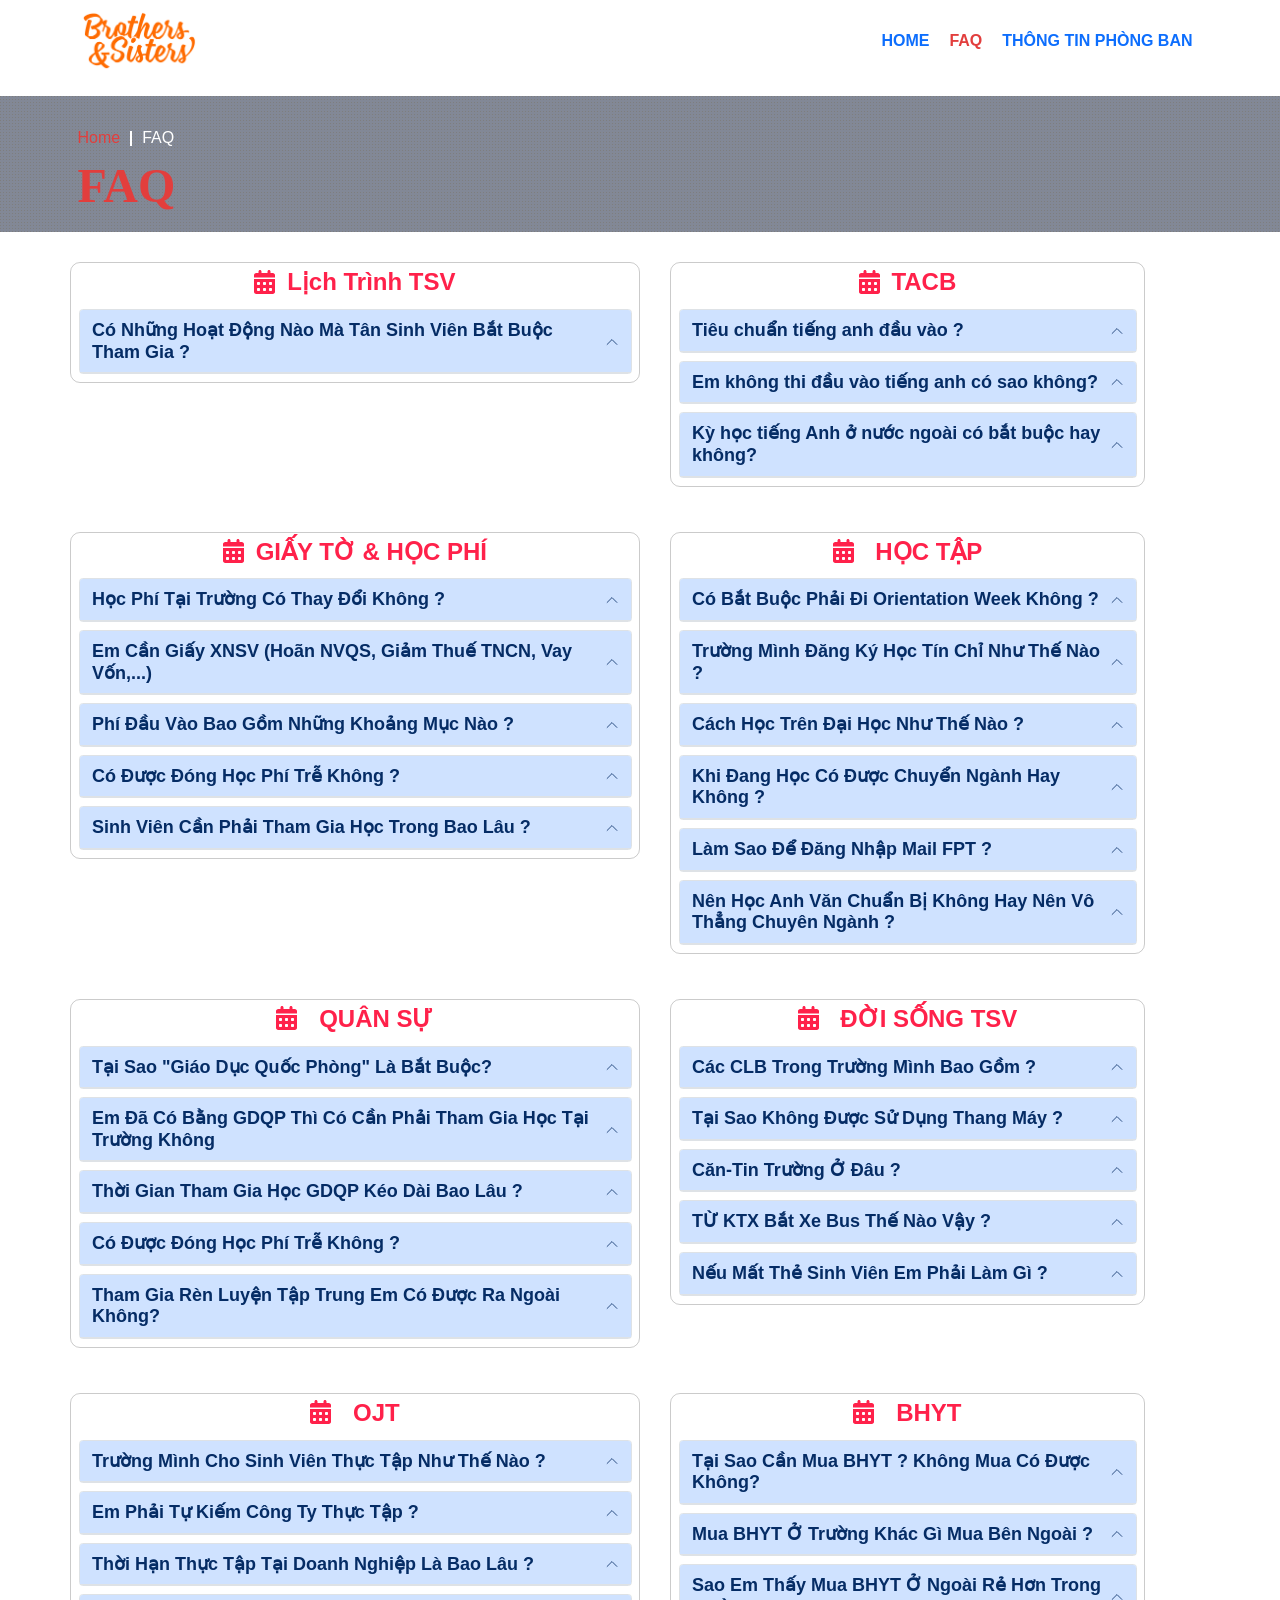
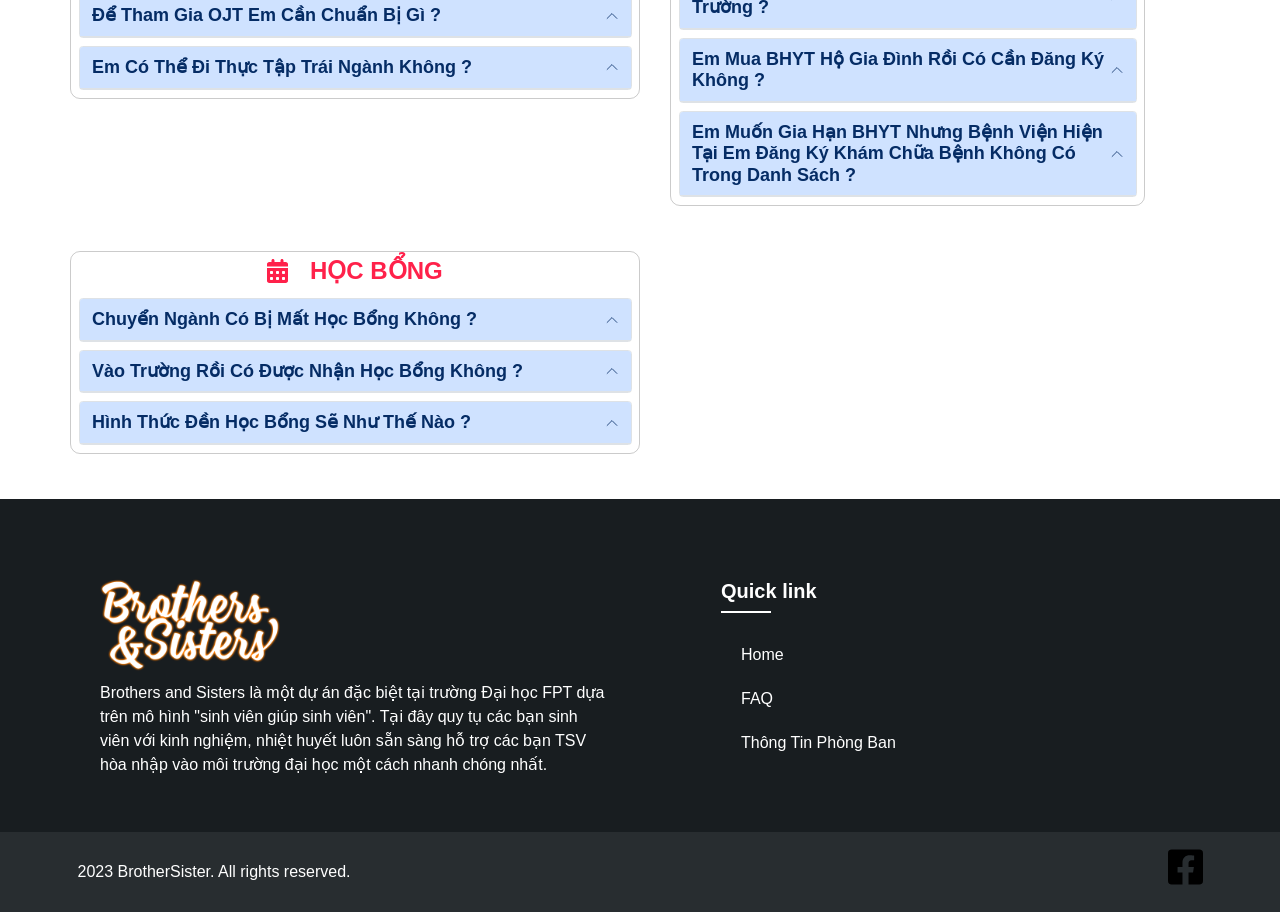
==== faq.html @ 26730d54 "Add files via upload" ====
<!DOCTYPE html>
<html lang="en">
    <head>
        <meta charset="UTF-8" />
        <meta name="viewport" content="width=device-width, initial-scale=1.0" />
        <title>FPT BROSIS</title>
        <!-- Reset CSS -->
        <link rel="stylesheet" href="./assest/css/reset.css" />
        <!-- bootstrap -->
        <link
            rel="stylesheet"
            href="https://cdn.jsdelivr.net/npm/bootstrap@5.3.0/dist/css/bootstrap.min.css"
        />
        <!-- swiperJS -->
        <link
            rel="stylesheet"
            href="https://cdn.jsdelivr.net/npm/swiper@10/swiper-bundle.min.css"
        />
        <!-- Style CSS -->
        <link rel="stylesheet" href="./assest/css/style.css" />
    </head>
    <body>
        <header
            class="d-flex flex-wrap justify-content-center align-items-center py-3 mb-4 container"
        >
            <a
                href="./index.html"
                class="d-flex align-items-center mb-3 mb-md-0 me-md-auto link-body-emphasis text-decoration-none"
            >
                <img
                    src="./assest/Images/logobrosis.png"
                    alt=""
                    class="logo"
                    style="width: 120px"
                />
            </a>

            <ul class="nav nav-pills">
                <li class="nav-item">
                    <a href="./index.html" class="nav-link " aria-current="page"
                        >HOME</a
                    >
                </li>
                <li class="nav-item"><a href="./faq.html" class="nav-link active">FAQ</a></li>
                <li class="nav-item">
                    <a href="./phongban.html" class="nav-link">THÔNG TIN PHÒNG BAN</a>
                </li>
            </ul>
        </header>
        <main>
            <section class="breadcrumb pt-5">
                <div class="boxContent container">
                    <div class="line1">
                        <a href="./index.html" class="active">Home</a>
                        <div class="breakLine"></div>
                        <a href="./faq.html">FAQ</a>
                    </div>
                    <div class="line2"><p class="title">FAQ</p></div>
                </div>
                <div class="dotoverlay"></div>
            </section>
            <section class="faq-main pb-0 mt-5 mb-5">
                <div class="container">
                  <div class="faq-accordian">
                    <div class="row gap-5">
                      <div class="col-lg-6 col-md-12 mb-4" style="
                            height: fit-content;
                            border: 1px solid rgba(0, 0, 0, 0.204);
                            border-radius: 10px;
                          ">
                        <div id="ltsv">
                          <h3 style="text-align: center; margin-bottom: 12px; margin-top: 5px; color: #ff214a">
                            <svg xmlns="http://www.w3.org/2000/svg" style="transform: translateY(-2px);margin-right: 5px;" height="1em" viewBox="0 0 448 512" ><path style="fill: #ff214a;" d="M128 0c17.7 0 32 14.3 32 32V64H288V32c0-17.7 14.3-32 32-32s32 14.3 32 32V64h48c26.5 0 48 21.5 48 48v48H0V112C0 85.5 21.5 64 48 64H96V32c0-17.7 14.3-32 32-32zM0 192H448V464c0 26.5-21.5 48-48 48H48c-26.5 0-48-21.5-48-48V192zm64 80v32c0 8.8 7.2 16 16 16h32c8.8 0 16-7.2 16-16V272c0-8.8-7.2-16-16-16H80c-8.8 0-16 7.2-16 16zm128 0v32c0 8.8 7.2 16 16 16h32c8.8 0 16-7.2 16-16V272c0-8.8-7.2-16-16-16H208c-8.8 0-16 7.2-16 16zm144-16c-8.8 0-16 7.2-16 16v32c0 8.8 7.2 16 16 16h32c8.8 0 16-7.2 16-16V272c0-8.8-7.2-16-16-16H336zM64 400v32c0 8.8 7.2 16 16 16h32c8.8 0 16-7.2 16-16V400c0-8.8-7.2-16-16-16H80c-8.8 0-16 7.2-16 16zm144-16c-8.8 0-16 7.2-16 16v32c0 8.8 7.2 16 16 16h32c8.8 0 16-7.2 16-16V400c0-8.8-7.2-16-16-16H208zm112 16v32c0 8.8 7.2 16 16 16h32c8.8 0 16-7.2 16-16V400c0-8.8-7.2-16-16-16H336c-8.8 0-16 7.2-16 16z"/></svg>
                            Lịch Trình TSV
                          </h3>
                        </div>
            
                        <div class="accordion" id="accordionExample">
                            <div class="accordion-item">
                              <h2 class="accordion-header">
                                <button class="accordion-button" type="button" data-bs-toggle="collapse" data-bs-target="#ltsv1" >
                                    Có Những Hoạt Động Nào Mà Tân Sinh Viên Bắt Buộc Tham Gia ?
                                </button>
                              </h2>
                              <div id="ltsv1" class="accordion-collapse collapse" data-bs-parent="#accordionExample">
                                <div class="accordion-body">
                                    <div class="inner">
                                        <p>
                                          - Thi xếp lớp Tiếng Anh (dành cho các bạn không có chứng
                                          chỉ).
                                        </p>
                                        <p>- Nhận Welcome Kit.</p>
                                        <p>- Orientation Week (tuần lễ định hướng).</p>
                                        <p>- Lễ khai giảng.</p>
                                        <p>- Tháng rèn luyện tập trung. ...</p>
                                      </div>
                                </div>
                              </div>
                            </div>
                          </div>
                      </div>
                      <div class="col-lg-5 col-md-12 mb-4" style="
                            height: fit-content;
                            border: 1px solid rgba(0, 0, 0, 0.204);
                            border-radius: 10px;
                          ">
                        <div id="tacb">
                          <h3 style="text-align: center; margin-bottom: 12px; margin-top: 5px; color: #ff214a">
                            <svg xmlns="http://www.w3.org/2000/svg" style="transform: translateY(-2px);margin-right: 5px;" height="1em" viewBox="0 0 448 512" ><path style="fill: #ff214a;" d="M128 0c17.7 0 32 14.3 32 32V64H288V32c0-17.7 14.3-32 32-32s32 14.3 32 32V64h48c26.5 0 48 21.5 48 48v48H0V112C0 85.5 21.5 64 48 64H96V32c0-17.7 14.3-32 32-32zM0 192H448V464c0 26.5-21.5 48-48 48H48c-26.5 0-48-21.5-48-48V192zm64 80v32c0 8.8 7.2 16 16 16h32c8.8 0 16-7.2 16-16V272c0-8.8-7.2-16-16-16H80c-8.8 0-16 7.2-16 16zm128 0v32c0 8.8 7.2 16 16 16h32c8.8 0 16-7.2 16-16V272c0-8.8-7.2-16-16-16H208c-8.8 0-16 7.2-16 16zm144-16c-8.8 0-16 7.2-16 16v32c0 8.8 7.2 16 16 16h32c8.8 0 16-7.2 16-16V272c0-8.8-7.2-16-16-16H336zM64 400v32c0 8.8 7.2 16 16 16h32c8.8 0 16-7.2 16-16V400c0-8.8-7.2-16-16-16H80c-8.8 0-16 7.2-16 16zm144-16c-8.8 0-16 7.2-16 16v32c0 8.8 7.2 16 16 16h32c8.8 0 16-7.2 16-16V400c0-8.8-7.2-16-16-16H208zm112 16v32c0 8.8 7.2 16 16 16h32c8.8 0 16-7.2 16-16V400c0-8.8-7.2-16-16-16H336c-8.8 0-16 7.2-16 16z"/></svg>
                            TACB
                          </h3>
                        </div>
                        <!-- item1 -->
                        <div class="accordion" id="accordionExample">
                            <div class="accordion-item">
                              <h2 class="accordion-header">
                                <button class="accordion-button" type="button" data-bs-toggle="collapse" data-bs-target="#tacb1" >
                                    Tiêu chuẩn tiếng anh đầu vào ?
                                </button>
                              </h2>
                              <div id="tacb1" class="accordion-collapse collapse" data-bs-parent="#accordionExample">
                                <div class="accordion-body">
                                    <div class="inner">
                                        <p>
                                          - Đạt đủ chuẩn IELTS 6.0 trở lên/TOEFL iBT từ 80 bạn sẽ
                                          được miễn học tiếng Anh đầu vào.
                                        </p>
                                        <p>
                                          - Để được xác nhận về thông tin xác nhận chứng chỉ hiệu
                                          lực bạn cần nộp bảng cứng cho trường theo thông báo của
                                          cán bộ tuyển sinh trước hạn để được cập nhật.
                                        </p>
                                    </div>
                                </div>
                              </div>
                            </div>
                        </div>
                        <!-- item2 -->
                        <div class="accordion" id="accordionExample">
                            <div class="accordion-item">
                              <h2 class="accordion-header">
                                <button class="accordion-button" type="button" data-bs-toggle="collapse" data-bs-target="#tacb2" >
                                    Em không thi đầu vào tiếng anh có sao không?
                                </button>
                              </h2>
                              <div id="tacb2" class="accordion-collapse collapse" data-bs-parent="#accordionExample">
                                <div class="accordion-body">
                                    <div class="inner">
                                        <p>
                                          - Khuyến khích thi để trải nghiệm và biết được trình độ
                                          tiếng Anh của bản thân, vì kỳ kiểm tra này các bạn sẽ có
                                          4 kỹ năng nghe - nói - đọc - viết.
                                        </p>
                                        <p>
                                          - Tuy nhiên trong trường hợp bất khả kháng BroSis cần
                                          biết rõ lý do và trách nhiệm về kết quả xếp lớp thuộc về
                                          TSV.
                                        </p>
                                      </div>
                                </div>
                              </div>
                            </div>
                        </div>
                        <!-- item3 -->
                        <div class="accordion" id="accordionExample">
                            <div class="accordion-item">
                              <h2 class="accordion-header">
                                <button class="accordion-button" type="button" data-bs-toggle="collapse" data-bs-target="#tacb3" >
                                    Kỳ học tiếng Anh ở nước ngoài có bắt buộc hay không?
                                </button>
                              </h2>
                              <div id="tacb3" class="accordion-collapse collapse" data-bs-parent="#accordionExample">
                                <div class="accordion-body">
                                    <div class="inner">
                                        <p>Trải nghiệm kỳ học tại nước ngoài sẽ giúp cho:</p>
                                        <br>
                                        <p>
                                          <strong>+ Mở rộng tầm nhìn:</strong> Việc cho bạn ra
                                          nước ngoài học tập trong một tháng sẽ giúp mở rộng tầm
                                          nhìn của sinh bạn. Bạn sẽ có cơ hội tiếp cận với môi
                                          trường học tập mới, gặp gỡ và học hỏi từ các giảng viên
                                          và sinh viên quốc tế. Điều này sẽ làm gia tăng kiến thức
                                          và kỹ năng mềm của bạn.
                                        </p>
                                        <br>
                                        <p>
                                          <strong>+ Nâng cao kỹ năng giao tiếp và tự tin:</strong>
                                          Việc bạn tiếp xúc với ngôn ngữ và văn hóa mới sẽ giúp
                                          cải thiện kỹ năng giao tiếp và sự tự tin. Bạn sẽ phải
                                          đối mặt với các tình huống mới, trở thành người tự lập
                                          và tìm hiểu cách thích nghi với môi trường mới. Đây là
                                          những kỹ năng quan trọng trong cuộc sống và sự nghiệp.
                                        </p>
                                        <br>
                                        <p>
                                          <strong>+ Mở rộng mối quan hệ:</strong> Qua việc học tập
                                          ở nước ngoài, bạn sẽ có cơ hội kết nối và mối quan hệ
                                          của bạn ở nước ngoài. Điều này có thể mang lại lợi ích
                                          về sau khi bạn tốt nghiệp, khi có bạn một quan hệ đa
                                          dạng và phong phú có thể hỗ trợ cho việc tìm kiếm việc
                                          làm hoặc phát triển sự nghiệp.
                                        </p>
                                        <br>
                                        <p>
                                          <strong>+ Khám phá văn hóa mới:</strong> Việc sinh viên
                                          được sống và học tập trong một môi trường văn hóa mới sẽ
                                          giúp mở mang kiến thức và hiểu biết về văn hóa, lịch sử
                                          và đời sống của quốc gia đó. Điều này có thể tạo ra
                                          những trải nghiệm và kỷ niệm đáng nhớ cho sinh viên.
                                        </p>
                                        <br>
                                        <p>
                                          <strong>+ Kích thích sự phát triển cá nhân:</strong>
                                          Việc bạn trải nghiệm cuộc sống và học tập ở nước ngoài
                                          sẽ giúp kích thích sự phát triển cá nhân. Bạn sẽ đối mặt
                                          với thử thách mới, khám phá và phát triển khả năng sáng
                                          tạo và tư duy phản biện.
                                        </p>
                                        <br>
                                        <p>
                                          Còn việc chăm sóc của bạn, trường mình sẽ gửi một đội
                                          ngũ cán bộ nhân viên có kinh nghiệm làm việc ở nước
                                          ngoài sẽ hỗ trợ cho các bạn trong khoảng 1 tuần đầu tiên
                                          để hỗ trợ các bạn làm quen với nề nếp cũng như lối sống
                                          ở nước ngoài, ngoài ra còn có con là người quản lý hỗ
                                          trợ cho bạn nên cô cũng yên tâm một phần nha.
                                        </p>
                                      </div>
                                </div>
                              </div>
                            </div>
                        </div>
                      </div>
                      <div class="col-lg-6 col-md-12 mb-4" style="
                            height: fit-content;
                            border: 1px solid rgba(0, 0, 0, 0.204);
                            border-radius: 10px;
                          ">
                        <div id="gthp">
                          <h3 style="text-align: center;margin-bottom: 12px; margin-top: 5px; color: #ff214a">
                            <svg xmlns="http://www.w3.org/2000/svg" style="transform: translateY(-2px);margin-right: 5px;" height="1em" viewBox="0 0 448 512" ><path style="fill: #ff214a;" d="M128 0c17.7 0 32 14.3 32 32V64H288V32c0-17.7 14.3-32 32-32s32 14.3 32 32V64h48c26.5 0 48 21.5 48 48v48H0V112C0 85.5 21.5 64 48 64H96V32c0-17.7 14.3-32 32-32zM0 192H448V464c0 26.5-21.5 48-48 48H48c-26.5 0-48-21.5-48-48V192zm64 80v32c0 8.8 7.2 16 16 16h32c8.8 0 16-7.2 16-16V272c0-8.8-7.2-16-16-16H80c-8.8 0-16 7.2-16 16zm128 0v32c0 8.8 7.2 16 16 16h32c8.8 0 16-7.2 16-16V272c0-8.8-7.2-16-16-16H208c-8.8 0-16 7.2-16 16zm144-16c-8.8 0-16 7.2-16 16v32c0 8.8 7.2 16 16 16h32c8.8 0 16-7.2 16-16V272c0-8.8-7.2-16-16-16H336zM64 400v32c0 8.8 7.2 16 16 16h32c8.8 0 16-7.2 16-16V400c0-8.8-7.2-16-16-16H80c-8.8 0-16 7.2-16 16zm144-16c-8.8 0-16 7.2-16 16v32c0 8.8 7.2 16 16 16h32c8.8 0 16-7.2 16-16V400c0-8.8-7.2-16-16-16H208zm112 16v32c0 8.8 7.2 16 16 16h32c8.8 0 16-7.2 16-16V400c0-8.8-7.2-16-16-16H336c-8.8 0-16 7.2-16 16z"/></svg>
                            GIẤY TỜ &amp; HỌC PHÍ
                          </h3>
                        </div>
            
                        <!-- item1 -->
                        <div class="accordion" id="accordionExample">
                            <div class="accordion-item">
                              <h2 class="accordion-header">
                                <button class="accordion-button" type="button" data-bs-toggle="collapse" data-bs-target="#gthp1" >
                                    Học Phí Tại Trường Có Thay Đổi Không ?
                                </button>
                              </h2>
                              <div id="gthp1" class="accordion-collapse collapse" data-bs-parent="#accordionExample">
                                <div class="accordion-body">
                                    <div class="inner">
                                        <p>
                                          - Trường sẽ tăng học phí tùy theo thông báo được đề ra.
                                        </p>
                                        <p>
                                          - Thông báo thay đổi học phí sẽ được đăng cách thời điểm
                                          tăng ít nhất 01 kỳ, nên hãy theo dõi trên FAP để cập
                                          nhật thông tin nhé.
                                        </p>
                                      </div>
                                </div>
                              </div>
                            </div>
                        </div>
                        <!-- item2 -->
                        <div class="accordion" id="accordionExample">
                            <div class="accordion-item">
                              <h2 class="accordion-header">
                                <button class="accordion-button" type="button" data-bs-toggle="collapse" data-bs-target="#gthp2" >
                                    Em Cần Giấy XNSV (Hoãn NVQS, Giảm Thuế TNCN, Vay Vốn,...)
                                </button>
                              </h2>
                              <div id="gthp2" class="accordion-collapse collapse" data-bs-parent="#accordionExample">
                                <div class="accordion-body">
                                    <div class="inner">
                                        <p>
                                          <strong>1. Offline:</strong> bạn có thể thực hiện thủ
                                          tục trực tiếp tại Dịch vụ sinh viên (P.202)
                                        </p>
                                        <p>
                                          <strong>2. Online:</strong> vào FAP &gt; Phân mục Thủ tục
                                          giấy tờ &gt; Xác nhận sinh viên &gt; Điền thông tin &gt; Tải mẫu
                                          đơn &gt; Upload mẫu đơn &gt; Nộp
                                        </p>
                                        <br>
                                        <p>
                                          Thời gian nhận đơn có chữ ký và đóng dấu sẽ sau 2-3 ngày
                                          làm việc. TSV cần chú ý thời gian để đến Dịch vụ sinh
                                          viên (P.202) nhận bản cứng. Phí thực hiện: 20.000đ/đơn.
                                        </p>
                                      </div>
                                </div>
                              </div>
                            </div>
                        </div>
                        <!-- item3 -->
                        <div class="accordion" id="accordionExample">
                            <div class="accordion-item">
                              <h2 class="accordion-header">
                                <button class="accordion-button" type="button" data-bs-toggle="collapse" data-bs-target="#gthp3" >
                                    Phí Đầu Vào Bao Gồm Những Khoảng Mục Nào ?
                                </button>
                              </h2>
                              <div id="gthp3" class="accordion-collapse collapse" data-bs-parent="#accordionExample">
                                <div class="accordion-body">
                                    <div class="inner">
                                        <p>Thông tin sẽ cập nhật sau.</p>
                                      </div>
                                </div>
                              </div>
                            </div>
                        </div>
                        <!-- item4 -->
                        <div class="accordion" id="accordionExample">
                            <div class="accordion-item">
                              <h2 class="accordion-header">
                                <button class="accordion-button" type="button" data-bs-toggle="collapse" data-bs-target="#gthp4" >
                                    Có Được Đóng Học Phí Trễ Không ?
                                </button>
                              </h2>
                              <div id="gthp4" class="accordion-collapse collapse" data-bs-parent="#accordionExample">
                                <div class="accordion-body">
                                    <div class="inner">
                                        <p>
                                          - Trường sẽ thông báo thời hạn nộp học phí trên FAP.
                                        </p>
                                        <p>
                                          - Nộp trễ hạn SV sẽ được xem là
                                          <strong>"Tự nguyện thôi học"</strong>.
                                        </p>
                                        <p>
                                          - Cần đóng phí 2.300.000đ kèm học phí để có thể tham gia
                                          học tập.
                                        </p>
                                      </div>
                                </div>
                              </div>
                            </div>
                        </div>
                        <!-- item5 -->
                        <div class="accordion" id="accordionExample">
                            <div class="accordion-item">
                              <h2 class="accordion-header">
                                <button class="accordion-button" type="button" data-bs-toggle="collapse" data-bs-target="#gthp5" >
                                    Sinh Viên Cần Phải Tham Gia Học Trong Bao Lâu ?
                                </button>
                              </h2>
                              <div id="gthp5" class="accordion-collapse collapse" data-bs-parent="#accordionExample">
                                <div class="accordion-body">
                                    <div class="inner">
                                        <p>
                                          - Bao gồm: 09 kỳ học (không bao gồm thời gian học tiếng
                                          Anh dự bị)
                                        </p>
                                        <p>
                                          - Thời gian tối đa sinh viên được theo học ở trường là
                                          14 kỳ/người/ngành học (Bao gồm thời gian bảo lưu).
                                        </p>
                                        <p>- Bảo lưu không được quá 02 kỳ liên tiếp.</p>
                                      </div>
                                </div>
                              </div>
                            </div>
                        </div>
                      </div>
                      <div class="col-lg-5 col-md-12 mb-4" style="
                            height: fit-content;
                            border: 1px solid rgba(0, 0, 0, 0.204);
                            border-radius: 10px;
                          ">
                        <div id="ht">
                          <h3 style="text-align: center;margin-bottom: 12px; margin-top: 5px; color: #ff214a">
                            <svg xmlns="http://www.w3.org/2000/svg" style="transform: translateY(-2px);margin-right: 5px;" height="1em" viewBox="0 0 448 512" ><path style="fill: #ff214a;" d="M128 0c17.7 0 32 14.3 32 32V64H288V32c0-17.7 14.3-32 32-32s32 14.3 32 32V64h48c26.5 0 48 21.5 48 48v48H0V112C0 85.5 21.5 64 48 64H96V32c0-17.7 14.3-32 32-32zM0 192H448V464c0 26.5-21.5 48-48 48H48c-26.5 0-48-21.5-48-48V192zm64 80v32c0 8.8 7.2 16 16 16h32c8.8 0 16-7.2 16-16V272c0-8.8-7.2-16-16-16H80c-8.8 0-16 7.2-16 16zm128 0v32c0 8.8 7.2 16 16 16h32c8.8 0 16-7.2 16-16V272c0-8.8-7.2-16-16-16H208c-8.8 0-16 7.2-16 16zm144-16c-8.8 0-16 7.2-16 16v32c0 8.8 7.2 16 16 16h32c8.8 0 16-7.2 16-16V272c0-8.8-7.2-16-16-16H336zM64 400v32c0 8.8 7.2 16 16 16h32c8.8 0 16-7.2 16-16V400c0-8.8-7.2-16-16-16H80c-8.8 0-16 7.2-16 16zm144-16c-8.8 0-16 7.2-16 16v32c0 8.8 7.2 16 16 16h32c8.8 0 16-7.2 16-16V400c0-8.8-7.2-16-16-16H208zm112 16v32c0 8.8 7.2 16 16 16h32c8.8 0 16-7.2 16-16V400c0-8.8-7.2-16-16-16H336c-8.8 0-16 7.2-16 16z"/></svg>
                            <i class="fa fa-angle-right" style="margin: 5px"></i>
                            HỌC TẬP
                          </h3>
                        </div>
                        <!-- item1 -->
                        <div class="accordion" id="accordionExample">
                            <div class="accordion-item">
                              <h2 class="accordion-header">
                                <button class="accordion-button" type="button" data-bs-toggle="collapse" data-bs-target="#ht1" >
                                    Có Bắt Buộc Phải Đi Orientation Week Không ?
                                </button>
                              </h2>
                              <div id="ht1" class="accordion-collapse collapse" data-bs-parent="#accordionExample">
                                <div class="accordion-body">
                                    <div class="inner">
                                        <p>
                                          Bắt buộc em nhé, Orientation week là chuỗi định hướng
                                          giúp SV nắm được các thông tin cơ bản về kỹ năng mềm,
                                          thời gian học, các phòng ban hỗ trợ, CLB,... cung cấp
                                          cho SV hành trang hòa nhập vào môi trường mới.
                                        </p>
                                      </div>
                                </div>
                              </div>
                            </div>
                        </div>
                        <!-- item2 -->
                        <div class="accordion" id="accordionExample">
                            <div class="accordion-item">
                              <h2 class="accordion-header">
                                <button class="accordion-button" type="button" data-bs-toggle="collapse" data-bs-target="#ht2" >
                                    Trường Mình Đăng Ký Học Tín Chỉ Như Thế Nào ?
                                </button>
                              </h2>
                              <div id="ht2" class="accordion-collapse collapse" data-bs-parent="#accordionExample">
                                <div class="accordion-body">
                                    <div class="inner">
                                        <p>
                                          Trường theo hệ thống đăng ký theo môn. Mỗi môn sẽ tương
                                          đương với số tín chỉ khác nhau. Hãy theo dõi FAP để xem
                                          chi tiết nhé.
                                        </p>
                                      </div>
                                </div>
                              </div>
                            </div>
                        </div>
                        <!-- item3 -->
                        <div class="accordion" id="accordionExample">
                            <div class="accordion-item">
                              <h2 class="accordion-header">
                                <button class="accordion-button" type="button" data-bs-toggle="collapse" data-bs-target="#ht3" >
                                    Cách Học Trên Đại Học Như Thế Nào ?
                                </button>
                              </h2>
                              <div id="ht3" class="accordion-collapse collapse" data-bs-parent="#accordionExample">
                                <div class="accordion-body">
                                    <div class="inner">
                                        <p>
                                          Trường học là nơi tạo môi trường để các bạn có thể học
                                          tập mà trong đó: giảng viên sẽ là người hướng dẫn. Chính
                                          vì vậy đại học cần tính tự lập, nỗ lực và kỷ luật cao để
                                          đạt được thành tích tốt nhé.
                                        </p>
                                      </div>
                                </div>
                              </div>
                            </div>
                        </div>
                        <!-- item4 -->
                        <div class="accordion" id="accordionExample">
                            <div class="accordion-item">
                              <h2 class="accordion-header">
                                <button class="accordion-button" type="button" data-bs-toggle="collapse" data-bs-target="#ht4" >
                                    Khi Đang Học Có Được Chuyển Ngành Hay Không ?
                                </button>
                              </h2>
                              <div id="ht4" class="accordion-collapse collapse" data-bs-parent="#accordionExample">
                                <div class="accordion-body">
                                    <div class="inner">
                                        <p>
                                          - Việc chuyển ngành sẽ cần phải thực hiện trước 04 tuần
                                          khi kỳ học mới bắt đầu.
                                        </p>
                                        <p>
                                          - Phí thực hiện là:<strong> 2.300.000đ/lần.</strong>
                                        </p>
                                        <p>
                                          - Thủ tục thực hiện có thể online trên FAP hoặc offline
                                          tại Dịch vụ sinh viên (P.202).
                                        </p>
                                      </div>
                                </div>
                              </div>
                            </div>
                        </div>
                        <!-- item5 -->
                        <div class="accordion" id="accordionExample">
                            <div class="accordion-item">
                              <h2 class="accordion-header">
                                <button class="accordion-button" type="button" data-bs-toggle="collapse" data-bs-target="#ht5" >
                                    Làm Sao Để Đăng Nhập Mail FPT ?
                                </button>
                              </h2>
                              <div id="ht5" class="accordion-collapse collapse" data-bs-parent="#accordionExample">
                                <div class="accordion-body">
                                    <div class="inner">
                                        <p>
                                          - Khi vào trường TSV sẽ được cấp địa chỉ mail và mật
                                          khẩu mặc định.
                                        </p>
                                        <p>
                                          - Sinh viên cần đăng nhập lần đầu vào theo hướng dẫn
                                          được thông báo và đổi lại mật khẩu.
                                        </p>
                                        <p>
                                          - Sau thời gian được phép đăng nhập, cần báo cho BroSis
                                          để nhờ IT hỗ trợ.
                                        </p>
                                      </div>
                                </div>
                              </div>
                            </div>
                        </div>
                        <!-- item6 -->
                        <div class="accordion" id="accordionExample">
                            <div class="accordion-item">
                              <h2 class="accordion-header">
                                <button class="accordion-button" type="button" data-bs-toggle="collapse" data-bs-target="#ht6" >
                                    Nên Học Anh Văn Chuẩn Bị Không Hay Nên Vô Thẳng Chuyên Ngành ?
                                </button>
                              </h2>
                              <div id="ht6" class="accordion-collapse collapse" data-bs-parent="#accordionExample">
                                <div class="accordion-body">
                                    <div class="inner">
                                        <p>- Quyết định là tùy thuộc vào bạn.</p>
                                        <p>
                                          - Nếu không cần lo lắng tài chính, muốn nhiều trải
                                          nghiệm thì học tiếng Anh sẽ cung cấp theo cho bạn khoảng
                                          thời gian, kỷ niệm sinh hoạt cùng bạn bè,...
                                        </p>
                                        <p>
                                          - Có nguyện vọng sớm tốt nghiệp: nộp bằng tiếng Anh để
                                          được vào thẳng chuyên ngành --&gt; rút ngắn được thời gian
                                          tham gia học.
                                        </p>
                                      </div>
                                </div>
                              </div>
                            </div>
                        </div>
                      </div>
                      <div class="col-lg-6 col-md-12 mb-4" style="
                            height: fit-content;
                            border: 1px solid rgba(0, 0, 0, 0.204);
                            border-radius: 10px;
                          ">
                        <div id="qs">
                          <h3 style="text-align: center;margin-bottom: 12px; margin-top: 5px; color: #ff214a">
                            <svg xmlns="http://www.w3.org/2000/svg" style="transform: translateY(-2px);margin-right: 5px;" height="1em" viewBox="0 0 448 512" ><path style="fill: #ff214a;" d="M128 0c17.7 0 32 14.3 32 32V64H288V32c0-17.7 14.3-32 32-32s32 14.3 32 32V64h48c26.5 0 48 21.5 48 48v48H0V112C0 85.5 21.5 64 48 64H96V32c0-17.7 14.3-32 32-32zM0 192H448V464c0 26.5-21.5 48-48 48H48c-26.5 0-48-21.5-48-48V192zm64 80v32c0 8.8 7.2 16 16 16h32c8.8 0 16-7.2 16-16V272c0-8.8-7.2-16-16-16H80c-8.8 0-16 7.2-16 16zm128 0v32c0 8.8 7.2 16 16 16h32c8.8 0 16-7.2 16-16V272c0-8.8-7.2-16-16-16H208c-8.8 0-16 7.2-16 16zm144-16c-8.8 0-16 7.2-16 16v32c0 8.8 7.2 16 16 16h32c8.8 0 16-7.2 16-16V272c0-8.8-7.2-16-16-16H336zM64 400v32c0 8.8 7.2 16 16 16h32c8.8 0 16-7.2 16-16V400c0-8.8-7.2-16-16-16H80c-8.8 0-16 7.2-16 16zm144-16c-8.8 0-16 7.2-16 16v32c0 8.8 7.2 16 16 16h32c8.8 0 16-7.2 16-16V400c0-8.8-7.2-16-16-16H208zm112 16v32c0 8.8 7.2 16 16 16h32c8.8 0 16-7.2 16-16V400c0-8.8-7.2-16-16-16H336c-8.8 0-16 7.2-16 16z"/></svg>
                            <i class="fa fa-sun" style="margin: 5px"></i>
                            QUÂN SỰ
                          </h3>
                        </div>
            
                        <!-- item1 -->
                        <div class="accordion" id="accordionExample">
                            <div class="accordion-item">
                              <h2 class="accordion-header">
                                <button class="accordion-button" type="button" data-bs-toggle="collapse" data-bs-target="#qs1" >
                                    Tại Sao "Giáo Dục Quốc Phòng" Là Bắt Buộc?
                                </button>
                              </h2>
                              <div id="qs1" class="accordion-collapse collapse" data-bs-parent="#accordionExample">
                                <div class="accordion-body">
                                    <div class="inner">
                                        <p>
                                          - Đây là một trong những điều kiện để được xét tốt
                                          nghiệp bậc cử nhân.
                                        </p>
                                        <p>
                                          - Sau khi tham gia học GDQP các bạn sinh viên sẽ nhận
                                          được bằng chứng nhận hoàn thành sau khi học (Theo dõi
                                          FAP để biết về lịch phát bằng nếu có).
                                        </p>
                                      </div>
                                </div>
                              </div>
                            </div>
                        </div>
                        <!-- item2 -->
                        <div class="accordion" id="accordionExample">
                            <div class="accordion-item">
                              <h2 class="accordion-header">
                                <button class="accordion-button" type="button" data-bs-toggle="collapse" data-bs-target="#qs2" >
                                    Em Đã Có Bằng GDQP Thì Có Cần Phải Tham Gia Học Tại Trường Không
                                </button>
                              </h2>
                              <div id="qs2" class="accordion-collapse collapse" data-bs-parent="#accordionExample">
                                <div class="accordion-body">
                                    <div class="inner">
                                        <p>
                                          - Vẫn có vì đi kèm với học GDQP đây còn được xem là
                                          ""tháng rèn luyện tập trung"" - là thời gian để TSV rèn
                                          luyện tính tự lập và hòa nhập nhanh chóng hơn trong môi
                                          trường.
                                        </p>
                                        <p>
                                          - Tuy nhiên TSV sẽ được miễn học lý thuyết và chỉ cần
                                          tham gia học thực hành tại Trường Quân sự Quân khu 7
                                          theo sự sắp xếp của nhà trường.
                                        </p>
                                        <p>
                                          - Để được miễn học phần lý thuyết SV cần nộp bảng cứng
                                          của chứng chỉ GDQP tại Dịch vụ sinh viên (P.202).
                                        </p>
                                      </div>
                                </div>
                              </div>
                            </div>
                        </div>
                        <!-- item3 -->
                        <div class="accordion" id="accordionExample">
                            <div class="accordion-item">
                              <h2 class="accordion-header">
                                <button class="accordion-button" type="button" data-bs-toggle="collapse" data-bs-target="#qs3" >
                                    Thời Gian Tham Gia Học GDQP Kéo Dài Bao Lâu ?
                                </button>
                              </h2>
                              <div id="qs3" class="accordion-collapse collapse" data-bs-parent="#accordionExample">
                                <div class="accordion-body">
                                    <div class="inner">
                                        <p>
                                          Sẽ kéo dài trong 01 tháng. Lịch trình chi tiết sẽ thông
                                          báo sau trong mục "Lịch trình TSV".
                                        </p>
                                      </div>
                                </div>
                              </div>
                            </div>
                        </div>
                        <!-- item4 -->
                        <div class="accordion" id="accordionExample">
                            <div class="accordion-item">
                              <h2 class="accordion-header">
                                <button class="accordion-button" type="button" data-bs-toggle="collapse" data-bs-target="#qs4" >
                                    Có Được Đóng Học Phí Trễ Không ?
                                </button>
                              </h2>
                              <div id="qs4" class="accordion-collapse collapse" data-bs-parent="#accordionExample">
                                <div class="accordion-body">
                                    <div class="inner">
                                        <p>
                                          - Trường sẽ thông báo thời hạn nộp học phí trên FAP.
                                        </p>
                                        <p>
                                          - Nộp trễ hạn SV sẽ được xem là
                                          <strong>"Tự nguyện thôi học"</strong>.
                                        </p>
                                        <p>
                                          - Cần đóng phí 2.300.000đ kèm học phí để có thể tham gia
                                          học tập.
                                        </p>
                                      </div>
                                </div>
                              </div>
                            </div>
                        </div>
                        <!-- item5 -->
                        <div class="accordion" id="accordionExample">
                            <div class="accordion-item">
                              <h2 class="accordion-header">
                                <button class="accordion-button" type="button" data-bs-toggle="collapse" data-bs-target="#qs5" >
                                    Tham Gia Rèn Luyện Tập Trung Em Có Được Ra Ngoài Không?
                                </button>
                              </h2>
                              <div id="qs5" class="accordion-collapse collapse" data-bs-parent="#accordionExample">
                                <div class="accordion-body">
                                    <div class="inner">
                                        <p>
                                          Cần có sự xem xét và chấp thuận từ những bên liên quan
                                          cho những lý do hợp lý - vui lòng liên hệ với cán bộ hỗ
                                          trợ trong khu quân sự để được biết chi tiết.
                                        </p>
                                      </div>
                                </div>
                              </div>
                            </div>
                        </div>
                      </div>
                      <div class="col-lg-5 col-md-12 mb-4" style="
                            height: fit-content;
                            border: 1px solid rgba(0, 0, 0, 0.204);
                            border-radius: 10px;
                          ">
                        <div id="hdtsv">
                          <h3 style="text-align: center;margin-bottom: 12px; margin-top: 5px; color: #ff214a">
                            <svg xmlns="http://www.w3.org/2000/svg" style="transform: translateY(-2px);margin-right: 5px;" height="1em" viewBox="0 0 448 512" ><path style="fill: #ff214a;" d="M128 0c17.7 0 32 14.3 32 32V64H288V32c0-17.7 14.3-32 32-32s32 14.3 32 32V64h48c26.5 0 48 21.5 48 48v48H0V112C0 85.5 21.5 64 48 64H96V32c0-17.7 14.3-32 32-32zM0 192H448V464c0 26.5-21.5 48-48 48H48c-26.5 0-48-21.5-48-48V192zm64 80v32c0 8.8 7.2 16 16 16h32c8.8 0 16-7.2 16-16V272c0-8.8-7.2-16-16-16H80c-8.8 0-16 7.2-16 16zm128 0v32c0 8.8 7.2 16 16 16h32c8.8 0 16-7.2 16-16V272c0-8.8-7.2-16-16-16H208c-8.8 0-16 7.2-16 16zm144-16c-8.8 0-16 7.2-16 16v32c0 8.8 7.2 16 16 16h32c8.8 0 16-7.2 16-16V272c0-8.8-7.2-16-16-16H336zM64 400v32c0 8.8 7.2 16 16 16h32c8.8 0 16-7.2 16-16V400c0-8.8-7.2-16-16-16H80c-8.8 0-16 7.2-16 16zm144-16c-8.8 0-16 7.2-16 16v32c0 8.8 7.2 16 16 16h32c8.8 0 16-7.2 16-16V400c0-8.8-7.2-16-16-16H208zm112 16v32c0 8.8 7.2 16 16 16h32c8.8 0 16-7.2 16-16V400c0-8.8-7.2-16-16-16H336c-8.8 0-16 7.2-16 16z"/></svg>
                            <i class="fa fa-times" style="margin: 5px"></i>
                            ĐỜI SỐNG TSV
                          </h3>
                        </div>
                        <!-- item1 -->
                        <div class="accordion" id="accordionExample">
                            <div class="accordion-item">
                              <h2 class="accordion-header">
                                <button class="accordion-button" type="button" data-bs-toggle="collapse" data-bs-target="#hdtsv1" >
                                    Các CLB Trong Trường Mình Bao Gồm ?
                                </button>
                              </h2>
                              <div id="hdtsv1" class="accordion-collapse collapse" data-bs-parent="#accordionExample">
                                <div class="accordion-body">
                                    <div class="inner">
                                        <p>
                                          Thông tin sẽ cập nhật sau
                                        </p>
                                      </div>
                                </div>
                              </div>
                            </div>
                        </div>
                        <!-- item2 -->
                        <div class="accordion" id="accordionExample">
                            <div class="accordion-item">
                              <h2 class="accordion-header">
                                <button class="accordion-button" type="button" data-bs-toggle="collapse" data-bs-target="#hdtsv2" >
                                    Tại Sao Không Được Sử Dụng Thang Máy ?
                                </button>
                              </h2>
                              <div id="hdtsv2" class="accordion-collapse collapse" data-bs-parent="#accordionExample">
                                <div class="accordion-body">
                                    <div class="inner">
                                        <p>
                                            Thang máy nhằm mục đích phụ vụ cho Giảng viên/CBNV làm
                                            việc tại các tầng cao.
                                          </p>
                                      </div>
                                </div>
                              </div>
                            </div>
                        </div>
                        <!-- item3 -->
                        <div class="accordion" id="accordionExample">
                            <div class="accordion-item">
                              <h2 class="accordion-header">
                                <button class="accordion-button" type="button" data-bs-toggle="collapse" data-bs-target="#hdtsv3" >
                                    Căn-Tin Trường Ở Đâu ?
                                </button>
                              </h2>
                              <div id="hdtsv3" class="accordion-collapse collapse" data-bs-parent="#accordionExample">
                                <div class="accordion-body">
                                    <div class="inner">
                                        <p>
                                          Tại trường hiện tại có các cơ sở phục vụ đồ ăn và nước
                                          uống:
                                        </p>
                                        <p>- 7-Eleven (Tầng trệt khu vực sân bóng).</p>
                                        <p>- Passio (Cửa ra vào xe máy).</p>
                                        <p>- Laha coffee (Tầng 2 lối lên ngay P.044).</p>
                                      </div>
                                </div>
                              </div>
                            </div>
                        </div>
                        <!-- item4 -->
                        <div class="accordion" id="accordionExample">
                            <div class="accordion-item">
                              <h2 class="accordion-header">
                                <button class="accordion-button" type="button" data-bs-toggle="collapse" data-bs-target="#hdtsv4" >
                                    TỪ KTX Bắt Xe Bus Thế Nào Vậy ?
                                </button>
                              </h2>
                              <div id="hdtsv4" class="accordion-collapse collapse" data-bs-parent="#accordionExample">
                                <div class="accordion-body">
                                    <div class="inner">
                                        <p>1. Bắt xe 99 màu đỏ (tầm 15p sẽ có 1 xe)</p>
                                        <p>
                                          2. Đưa thẻ sinh viên cứng thì giá xe là 3.000đ/chuyến
                                        </p>
                                        <p>3. Trạm trung chuyển</p>
                                        <p>
                                          - Đi tầm 30 phút sẽ ngừng tại chung cư C7,C8 (trên đường
                                          Man Thiện) hay trước trường Giao Thông Vận Tải đối diện
                                          điện máy Nguyễn Kim. Đợi F-bus.
                                        </p>
                                        <p>- Dừng tại Ngã ba Mỹ Thành. Đợi xe D4.</p>
                                        <p>4. Từ trạm đến trường</p>
                                        <p>
                                          - Lịch trình F-bus xem
                                          <a style="font-weight: bold" href="https://www.facebook.com/fptaround/posts/659513122880908?ref=embed_post">tại đây</a>.
                                        </p>
                                        <p>
                                          - Xe D4 sẽ dừng tại trạm khu CNC cách trường vài trăm
                                          mét đi bộ.
                                        </p>
                                      </div>
                                </div>
                              </div>
                            </div>
                        </div>
                        <!-- item5 -->
                        <div class="accordion" id="accordionExample">
                            <div class="accordion-item">
                              <h2 class="accordion-header">
                                <button class="accordion-button" type="button" data-bs-toggle="collapse" data-bs-target="#hdtsv5" >
                                    Nếu Mất Thẻ Sinh Viên Em Phải Làm Gì ?
                                </button>
                              </h2>
                              <div id="hdtsv5" class="accordion-collapse collapse" data-bs-parent="#accordionExample">
                                <div class="accordion-body">
                                    <div class="inner">
                                        <p>
                                          - Em cần liên hệ với phòng Dịch vụ sinh viên (P.202) để
                                          thực hiện thủ tục làm lại thẻ SV theo sự hướng dẫn của
                                          các anh/chị cán bộ.
                                        </p>
                                        <p>
                                          - Để thực hiện thủ tục này bạn cần thực hiện đóng phí là
                                          100.000đ
                                        </p>
                                      </div>
                                </div>
                              </div>
                            </div>
                        </div>
                      </div>
                      <div class="col-lg-6 col-md-12 mb-4" style="
                            height: fit-content;
                            border: 1px solid rgba(0, 0, 0, 0.204);
                            border-radius: 10px;
                          ">
                        <div id="ojt">
                          <h3 style="text-align: center;margin-bottom: 12px; margin-top: 5px; color: #ff214a">
                            <svg xmlns="http://www.w3.org/2000/svg" style="transform: translateY(-2px);margin-right: 5px;" height="1em" viewBox="0 0 448 512" ><path style="fill: #ff214a;" d="M128 0c17.7 0 32 14.3 32 32V64H288V32c0-17.7 14.3-32 32-32s32 14.3 32 32V64h48c26.5 0 48 21.5 48 48v48H0V112C0 85.5 21.5 64 48 64H96V32c0-17.7 14.3-32 32-32zM0 192H448V464c0 26.5-21.5 48-48 48H48c-26.5 0-48-21.5-48-48V192zm64 80v32c0 8.8 7.2 16 16 16h32c8.8 0 16-7.2 16-16V272c0-8.8-7.2-16-16-16H80c-8.8 0-16 7.2-16 16zm128 0v32c0 8.8 7.2 16 16 16h32c8.8 0 16-7.2 16-16V272c0-8.8-7.2-16-16-16H208c-8.8 0-16 7.2-16 16zm144-16c-8.8 0-16 7.2-16 16v32c0 8.8 7.2 16 16 16h32c8.8 0 16-7.2 16-16V272c0-8.8-7.2-16-16-16H336zM64 400v32c0 8.8 7.2 16 16 16h32c8.8 0 16-7.2 16-16V400c0-8.8-7.2-16-16-16H80c-8.8 0-16 7.2-16 16zm144-16c-8.8 0-16 7.2-16 16v32c0 8.8 7.2 16 16 16h32c8.8 0 16-7.2 16-16V400c0-8.8-7.2-16-16-16H208zm112 16v32c0 8.8 7.2 16 16 16h32c8.8 0 16-7.2 16-16V400c0-8.8-7.2-16-16-16H336c-8.8 0-16 7.2-16 16z"/></svg>
                            <i class="fa fa-bell-o" style="margin: 5px"></i>
                            OJT
                          </h3>
                        </div>
            
                        <!-- item1 -->
                        <div class="accordion" id="accordionExample">
                            <div class="accordion-item">
                              <h2 class="accordion-header">
                                <button class="accordion-button" type="button" data-bs-toggle="collapse" data-bs-target="#ojt1" >
                                    Trường Mình Cho Sinh Viên Thực Tập Như Thế Nào ?
                                </button>
                              </h2>
                              <div id="ojt1" class="accordion-collapse collapse" data-bs-parent="#accordionExample">
                                <div class="accordion-body">
                                    <div class="inner">
                                        <p>
                                          - Thực tập hay On The Job Traning (OJT) được diễn ra tại
                                          kỳ 6 chuyên ngành.
                                        </p>
                                        <p>
                                          - Đây là một trong những điều kiện tiên quyết để xét tốt
                                          nghiệp.
                                        </p>
                                        <p>
                                          - Để biết chi tiết về OJT các bạn có thể xem
                                          <a style="font-weight: bold" href="https://career-hcmuni.fpt.edu.vn/ojt">tại đây</a>.
                                        </p>
                                      </div>
                                </div>
                              </div>
                            </div>
                        </div>
                        <!-- item2 -->
                        <div class="accordion" id="accordionExample">
                            <div class="accordion-item">
                              <h2 class="accordion-header">
                                <button class="accordion-button" type="button" data-bs-toggle="collapse" data-bs-target="#ojt2" >
                                    Em Phải Tự Kiếm Công Ty Thực Tập ?
                                </button>
                              </h2>
                              <div id="ojt2" class="accordion-collapse collapse" data-bs-parent="#accordionExample">
                                <div class="accordion-body">
                                    <div class="inner">
                                        <p>
                                          - Trường có phòng Quan hệ doanh nghiệp - là cầu nối giữa
                                          sinh viên FPT và các doanh nghiệp.
                                        </p>
                                        <p>
                                          - Bạn có thể tự chọn công ty phù hợp với ngành hoặc chọn
                                          công ty trong danh sách trường đưa ra.
                                        </p>
                                        <p>
                                          - Để biết chi tiết về OJT các bạn có thể xem
                                          <a style="font-weight: bold" target="_blank" href="https://career-hcmuni.fpt.edu.vn/ojt">tại đây</a>.
                                        </p>
                                      </div>
                                </div>
                              </div>
                            </div>
                        </div>
                        <!-- item3 -->
                        <div class="accordion" id="accordionExample">
                            <div class="accordion-item">
                              <h2 class="accordion-header">
                                <button class="accordion-button" type="button" data-bs-toggle="collapse" data-bs-target="#ojt3" >
                                    Thời Hạn Thực Tập Tại Doanh Nghiệp Là Bao Lâu ?
                                </button>
                              </h2>
                              <div id="ojt3" class="accordion-collapse collapse" data-bs-parent="#accordionExample">
                                <div class="accordion-body">
                                    <div class="inner">
                                        <p>Ít nhất 12 tuần kể từ khi đi thực tập chính thức.</p>
                                      </div>
                                </div>
                              </div>
                            </div>
                        </div>
                        <!-- item4 -->
                        <div class="accordion" id="accordionExample">
                            <div class="accordion-item">
                              <h2 class="accordion-header">
                                <button class="accordion-button" type="button" data-bs-toggle="collapse" data-bs-target="#ojt4" >
                                    Để Tham Gia OJT Em Cần Chuẩn Bị Gì ?
                                </button>
                              </h2>
                              <div id="ojt4" class="accordion-collapse collapse" data-bs-parent="#accordionExample">
                                <div class="accordion-body">
                                    <div class="inner">
                                        <p>- Các kỹ năng mềm (giao tiếp,...).</p>
                                        <p>
                                          - Chuyên môn nền tảng (một số công ty sẽ có kiểm tra đầu
                                          vào).
                                        </p>
                                        <p>- Tinh thần thật tốt.</p>
                                        <p>- CV online và proposal (nếu có).</p>
                                        <p>
                                          - Và các giấy tờ khác theo yêu cầu của trường (nếu có).
                                        </p>
                                      </div>
                                </div>
                              </div>
                            </div>
                        </div>
                        <!-- item5 -->
                        <div class="accordion" id="accordionExample">
                            <div class="accordion-item">
                              <h2 class="accordion-header">
                                <button class="accordion-button" type="button" data-bs-toggle="collapse" data-bs-target="#ojt5" >
                                    Em Có Thể Đi Thực Tập Trái Ngành Không ?
                                </button>
                              </h2>
                              <div id="ojt5" class="accordion-collapse collapse" data-bs-parent="#accordionExample">
                                <div class="accordion-body">
                                    <div class="inner">
                                        <p>
                                          - OJT là theo chương trình học vì vậy cần chọn đúng nhóm
                                          ngành thực tập.
                                        </p>
                                        <p>
                                          - Để biết chi tiết về OJT các bạn có thể xem
                                          <a style="font-weight: bold" target="_blank" href="https://career-hcmuni.fpt.edu.vn/ojt">tại đây</a>.
                                        </p>
                                      </div>
                                </div>
                              </div>
                            </div>
                        </div>
                      </div>
                      <div class="col-lg-5 col-md-12 mb-4" style="
                            height: fit-content;
                            border: 1px solid rgba(0, 0, 0, 0.204);
                            border-radius: 10px;
                          ">
                        <div id="bhyt">
                          <h3 style="text-align: center;margin-bottom: 12px; margin-top: 5px; color: #ff214a">
                            <svg xmlns="http://www.w3.org/2000/svg" style="transform: translateY(-2px);margin-right: 5px;" height="1em" viewBox="0 0 448 512" ><path style="fill: #ff214a;" d="M128 0c17.7 0 32 14.3 32 32V64H288V32c0-17.7 14.3-32 32-32s32 14.3 32 32V64h48c26.5 0 48 21.5 48 48v48H0V112C0 85.5 21.5 64 48 64H96V32c0-17.7 14.3-32 32-32zM0 192H448V464c0 26.5-21.5 48-48 48H48c-26.5 0-48-21.5-48-48V192zm64 80v32c0 8.8 7.2 16 16 16h32c8.8 0 16-7.2 16-16V272c0-8.8-7.2-16-16-16H80c-8.8 0-16 7.2-16 16zm128 0v32c0 8.8 7.2 16 16 16h32c8.8 0 16-7.2 16-16V272c0-8.8-7.2-16-16-16H208c-8.8 0-16 7.2-16 16zm144-16c-8.8 0-16 7.2-16 16v32c0 8.8 7.2 16 16 16h32c8.8 0 16-7.2 16-16V272c0-8.8-7.2-16-16-16H336zM64 400v32c0 8.8 7.2 16 16 16h32c8.8 0 16-7.2 16-16V400c0-8.8-7.2-16-16-16H80c-8.8 0-16 7.2-16 16zm144-16c-8.8 0-16 7.2-16 16v32c0 8.8 7.2 16 16 16h32c8.8 0 16-7.2 16-16V400c0-8.8-7.2-16-16-16H208zm112 16v32c0 8.8 7.2 16 16 16h32c8.8 0 16-7.2 16-16V400c0-8.8-7.2-16-16-16H336c-8.8 0-16 7.2-16 16z"/></svg>
                            <i class="fa fa-envelope-open" style="margin: 5px"></i>
                            BHYT
                          </h3>
                        </div>
                        <!-- item1 -->
                        <div class="accordion" id="accordionExample">
                            <div class="accordion-item">
                              <h2 class="accordion-header">
                                <button class="accordion-button" type="button" data-bs-toggle="collapse" data-bs-target="#bhyt1" >
                                    Tại Sao Cần Mua BHYT ? Không Mua Có Được Không?
                                </button>
                              </h2>
                              <div id="bhyt1" class="accordion-collapse collapse" data-bs-parent="#accordionExample">
                                <div class="accordion-body">
                                    <div class="inner">
                                        <p>
                                          - BHYT là cần thiết để phòng ngừa cho các trường hợp rủi
                                          ro.
                                        </p>
                                        <p>- Có thể tự mua/mua tại trường (DVSV).</p>
                                        <p>
                                          - Việc duy trì BHYT khiến cho hạn mức quyền lợi tốt hơn
                                          với BHYT bị ngắt quãng (chi tiết tìm hiểu về quyền lợi
                                          BHYT 5 năm liên tục).
                                        </p>
                                        <p>
                                          - Nếu có thể nên mua, trong trường hợp không tham gia
                                          BHYT, cần TSV xác nhận đã nhận đủ thông tin từ Brothers
                                          and Sisters.
                                        </p>
                                      </div>
                                </div>
                              </div>
                            </div>
                        </div>
                        <!-- item2 -->
                        <div class="accordion" id="accordionExample">
                            <div class="accordion-item">
                              <h2 class="accordion-header">
                                <button class="accordion-button" type="button" data-bs-toggle="collapse" data-bs-target="#bhyt2" >
                                    Mua BHYT Ở Trường Khác Gì Mua Bên Ngoài ?
                                </button>
                              </h2>
                              <div id="bhyt2" class="accordion-collapse collapse" data-bs-parent="#accordionExample">
                                <div class="accordion-body">
                                    <div class="inner">
                                        <p>
                                          BHYT mua tại trường có chính sách hỗ trợ nên sẽ rẻ hơn
                                          bên ngoài. Chính vì vậy hãy theo dõi thông báo từ
                                          Brothers and Sisters hoặc trên FAP/mail để cập nhật
                                          thông tin về thời gian mở đăng ký BHYT.
                                        </p>
                                      </div>
                                </div>
                              </div>
                            </div>
                        </div>
                        <!-- item3 -->
                        <div class="accordion" id="accordionExample">
                            <div class="accordion-item">
                              <h2 class="accordion-header">
                                <button class="accordion-button" type="button" data-bs-toggle="collapse" data-bs-target="#bhyt3" >
                                    Sao Em Thấy Mua BHYT Ở Ngoài Rẻ Hơn Trong Trường ?
                                </button>
                              </h2>
                              <div id="bhyt3" class="accordion-collapse collapse" data-bs-parent="#accordionExample">
                                <div class="accordion-body">
                                    <div class="inner">
                                        <p>
                                          Gói BHYT được mua tại trường có thời hạn sử dụng nhiều
                                          tháng hơn bên ngoài nên sẽ mắc hơn nhưng bình quân hàng
                                          tháng rẻ hơn.
                                        </p>
                                      </div>
                                </div>
                              </div>
                            </div>
                        </div>
                        <!-- item4 -->
                        <div class="accordion" id="accordionExample">
                            <div class="accordion-item">
                              <h2 class="accordion-header">
                                <button class="accordion-button" type="button" data-bs-toggle="collapse" data-bs-target="#bhyt4" >
                                    Em Mua BHYT Hộ Gia Đình Rồi Có Cần Đăng Ký Không ?
                                </button>
                              </h2>
                              <div id="bhyt4" class="accordion-collapse collapse" data-bs-parent="#accordionExample">
                                <div class="accordion-body">
                                    <div class="inner">
                                        <p>Mua theo hộ rồi thì không cần nữa.</p>
                                      </div>
                                </div>
                              </div>
                            </div>
                        </div>
                        <!-- item5 -->
                        <div class="accordion" id="accordionExample">
                            <div class="accordion-item">
                              <h2 class="accordion-header">
                                <button class="accordion-button" type="button" data-bs-toggle="collapse" data-bs-target="#bhyt5" >
                                    Em Muốn Gia Hạn BHYT Nhưng Bệnh Viện Hiện Tại Em Đăng Ký Khám Chữa Bệnh Không Có Trong Danh Sách ?
                                </button>
                              </h2>
                              <div id="bhyt5" class="accordion-collapse collapse" data-bs-parent="#accordionExample">
                                <div class="accordion-body">
                                    <div class="inner">
                                        <p>
                                          - Danh sách bệnh viện KCB chỉ có phạm vi là các bệnh
                                          viện trong khu vực TP.HCM.
                                        </p>
                                        <p>
                                          - Cần đọc kỹ về thông tin bệnh viện và ghi chú đi kèm để
                                          có thể lựa chọn bệnh viện phù hợp.
                                        </p>
                                        <p>
                                          - Một số bệnh viện nằm trong diện chỉ gia hạn cho BHYT
                                          hiện đang đăng ký và không chấp nhận đăng ký mới.
                                        </p>
                                      </div>
                                </div>
                              </div>
                            </div>
                        </div>
            
                      </div>
            
                      <div class="col-lg-6 col-md-12 mb-4" style="
                          height: fit-content;
                          border: 1px solid rgba(0, 0, 0, 0.204);
                          border-radius: 10px;
                        ">
                        <div id="hb">
                          <h3 style="text-align: center;margin-bottom: 12px; margin-top: 5px; color: #ff214a">
                            <svg xmlns="http://www.w3.org/2000/svg" style="transform: translateY(-2px);margin-right: 5px;" height="1em" viewBox="0 0 448 512" ><path style="fill: #ff214a;" d="M128 0c17.7 0 32 14.3 32 32V64H288V32c0-17.7 14.3-32 32-32s32 14.3 32 32V64h48c26.5 0 48 21.5 48 48v48H0V112C0 85.5 21.5 64 48 64H96V32c0-17.7 14.3-32 32-32zM0 192H448V464c0 26.5-21.5 48-48 48H48c-26.5 0-48-21.5-48-48V192zm64 80v32c0 8.8 7.2 16 16 16h32c8.8 0 16-7.2 16-16V272c0-8.8-7.2-16-16-16H80c-8.8 0-16 7.2-16 16zm128 0v32c0 8.8 7.2 16 16 16h32c8.8 0 16-7.2 16-16V272c0-8.8-7.2-16-16-16H208c-8.8 0-16 7.2-16 16zm144-16c-8.8 0-16 7.2-16 16v32c0 8.8 7.2 16 16 16h32c8.8 0 16-7.2 16-16V272c0-8.8-7.2-16-16-16H336zM64 400v32c0 8.8 7.2 16 16 16h32c8.8 0 16-7.2 16-16V400c0-8.8-7.2-16-16-16H80c-8.8 0-16 7.2-16 16zm144-16c-8.8 0-16 7.2-16 16v32c0 8.8 7.2 16 16 16h32c8.8 0 16-7.2 16-16V400c0-8.8-7.2-16-16-16H208zm112 16v32c0 8.8 7.2 16 16 16h32c8.8 0 16-7.2 16-16V400c0-8.8-7.2-16-16-16H336c-8.8 0-16 7.2-16 16z"/></svg>
                            <i class="fa fa-users" style="margin: 5px"></i>
                            HỌC BỔNG
                          </h3>
                        </div>
            
                        <!-- item1 -->
                        <div class="accordion" id="accordionExample">
                            <div class="accordion-item">
                              <h2 class="accordion-header">
                                <button class="accordion-button" type="button" data-bs-toggle="collapse" data-bs-target="#hb1" >
                                    Chuyển Ngành Có Bị Mất Học Bổng Không ?
                                </button>
                              </h2>
                              <div id="hb1" class="accordion-collapse collapse" data-bs-parent="#accordionExample">
                                <div class="accordion-body">
                                    <div class="inner">
                                        <p>- Nếu chuyển trong cùng khối ngành SS/SE/SA sẽ không bị mất học bổng.</p>
                                        <p>- Nếu chuyển khác khối ngành sẽ bị thu hồi học bổng.</p>
                                      </div>
                                </div>
                              </div>
                            </div>
                        </div>
                        <!-- item2 -->
                        <div class="accordion" id="accordionExample">
                            <div class="accordion-item">
                              <h2 class="accordion-header">
                                <button class="accordion-button" type="button" data-bs-toggle="collapse" data-bs-target="#hb2" >
                                    Vào Trường Rồi Có Được Nhận Học Bổng Không ?
                                </button>
                              </h2>
                              <div id="hb2" class="accordion-collapse collapse" data-bs-parent="#accordionExample">
                                <div class="accordion-body">
                                    <div class="inner">
                                        <p>- Học bổng tại FPT HCMC thường chỉ được trao khi các bạn tham gia kỳ thi học bổng được tổ chức
                                          trước khi vào trường.</p>
                                        <p>- Sau khi vào trường sẽ rất hiếm cơ hội được trao học bổng (trừ những trường hợp đặc biệt).</p>
                                        <p>- Tại trường nếu học tập/hoạt động phong trào xuất sắc bạn có thể nhận được tiền khen thưởng từ
                                          trường (từ 500.000đ đến 10.000.000đ cho các SV có thành tích xuất sắc được khen thưởng ở mỗi kỳ).
                                        </p>
                                      </div>
                                </div>
                              </div>
                            </div>
                        </div>
                        <!-- item3 -->
                        <div class="accordion" id="accordionExample">
                            <div class="accordion-item">
                              <h2 class="accordion-header">
                                <button class="accordion-button" type="button" data-bs-toggle="collapse" data-bs-target="#hb3" >
                                    Hình Thức Đền Học Bổng Sẽ Như Thế Nào ?
                                </button>
                              </h2>
                              <div id="hb3" class="accordion-collapse collapse" data-bs-parent="#accordionExample">
                                <div class="accordion-body">
                                    <div class="inner">
                                        <p>- Có, hình thức đền học bổng sẽ được tính như sau: <strong>%Học Bổng * Tiền Môn Học</strong>.</p>
                                        <p>- Ví dụ: một môn học có phí được công bố là 4.000.000đ và sinh viên có học bổng 50% -&gt; Nếu rớt
                                          môn các bạn cần phải đóng: <strong>30%*4.000.000đ</strong></p>
                    
                                        <p><strong>Lưu ý:</strong> tiền đề học bổng sẽ được thu hồi riêng với tiền đăng ký học lại.</p>
                                      </div>
                                </div>
                              </div>
                            </div>
                        </div>
                      </div>
                    </div>
                  </div>
              </div></section>
        </main>
        <footer>
            <div class="footer-upper" style="padding-top: 5rem">
                <div class="container">
                    <div class="row">
                        <div class="col-lg-6 col-md-6 col-sm-12 mb-4 p-5">
                            <div class="footer-about">
                                <img
                                    src="./assest/Images/logobrowwhite.png"
                                    alt=""
                                    style="width: 180px"
                                />
                                <p class="mt-3 mb-3 white">
                                    Brothers and Sisters là một dự án đặc biệt
                                    tại trường Đại học FPT dựa trên mô hình
                                    "sinh viên giúp sinh viên". Tại đây quy tụ
                                    các bạn sinh viên với kinh nghiệm, nhiệt
                                    huyết luôn sẵn sàng hỗ trợ các bạn TSV hòa
                                    nhập vào môi trường đại học một cách nhanh
                                    chóng nhất.
                                </p>
                            </div>
                        </div>
                        <div class="col-lg-6 col-md-6 col-sm-12 mb-4 p-5">
                            <div class="footer-links" style="margin-left: 10%">
                                <h3 class="white">Quick link</h3>
                                <ul>
                                    <li><a href="index.html">Home</a></li>
                                    <li><a href="faq.html">FAQ</a></li>
                                    <li>
                                        <a href="phongban.html"
                                            >Thông Tin Phòng Ban</a
                                        >
                                    </li>
                                </ul>
                            </div>
                        </div>
                    </div>
                </div>
            </div>
            <div class="footer-copyright p-4">
                <div class="container">
                    <div
                        class="copyright-inner d-flex align-items-center justify-content-between"
                    >
                        <div class="copyright-text">
                            <p class="m-0 white">
                                2023 BrotherSister. All rights reserved.
                            </p>
                        </div>
                        <div class="social-links">
                            <ul>
                                <li>
                                    <a
                                        href="https://www.facebook.com/khoaak71.vip/"
                                        target="_blank"
                                        ><svg
                                            xmlns="http://www.w3.org/2000/svg"
                                            height="40px"
                                            viewBox="0 0 448 512"
                                        >
                                            <path
                                                d="M400 32H48A48 48 0 0 0 0 80v352a48 48 0 0 0 48 48h137.25V327.69h-63V256h63v-54.64c0-62.15 37-96.48 93.67-96.48 27.14 0 55.52 4.84 55.52 4.84v61h-31.27c-30.81 0-40.42 19.12-40.42 38.73V256h68.78l-11 71.69h-57.78V480H400a48 48 0 0 0 48-48V80a48 48 0 0 0-48-48z"
                                            />
                                        </svg>
                                    </a>
                                </li>
                            </ul>
                        </div>
                    </div>
                </div>
            </div>
        </footer>

        <script src="https://cdn.jsdelivr.net/npm/swiper@10/swiper-bundle.min.js"></script>

        <script src="https://cdn.jsdelivr.net/npm/bootstrap@5.3.0/dist/js/bootstrap.bundle.min.js"></script>
        <script src="./assest/JS/app.js"></script>
    </body>
</html>
---- assest/css/style.css ----
* {
    box-sizing: border-box;
    --colorText1: #e23e3d;
}

html {
    font-size: 62.5%;
}

body {
    font-size: 1.6rem;
    font-family: "Poppins", sans-serif;
}

header .nav-pills .nav-link.active {
    background-color: transparent !important;
    color: var(--colorText1);
}

header .nav-item {
    font-weight: 900;
}
/* ===== */
.swiper {
    width: 100%;
    height: 620px;
    display: flex;
    align-items: center;
    justify-content: center;
}
.sliderWarp {
    display: flex;
    align-items: center;
    justify-content: center;
    height: 100%;
    width: 100% !important;
}

.sliderItem {
    display: flex;
    align-items: center;
    justify-content: center;
    height: 100%;
    width: 93% !important;
    background-color: palegoldenrod;
}

.slidebtn {
    background: #ff1949;
    padding: 30px;
    color: #fff;
    transition: all ease-in-out 0.5s;
    height: 20px;
    width: 20px;
}
/* === */
.faq-main h3 {
    font-size: 24px;
    font-weight: 900;
}
.accordion {
    padding-bottom: 8px;
}
.accordion-button {
    font-weight: 700;
    font-size: 18px;
}
/* == */
.breadcrumb {
    background-color: transparent;
    background-repeat: no-repeat;
    background-position: top;
    background-size: cover;
    background-attachment: fixed;
    position: relative;
}
.breadcrumb .dotoverlay {
    position: absolute;
    top: 0;
    left: 0;
    width: 100%;
    height: 100%;
    background: #081430;
    opacity: 0.5;
    background: #081430 url(../Images/dot-overlay.png) repeat;
    z-index: -1;
}

.breadcrumb .boxContent {
    display: flex;
    flex-direction: column;
}

.breadcrumb .boxContent .line1 {
    display: flex;
    align-items: center;
    gap: 10px;
}

.breadcrumb .boxContent .line1 a {
    color: #fff;
    text-decoration: none;
}

.breadcrumb .boxContent .line1 a.active {
    color: #e23e3d;
}

.breadcrumb .boxContent .breakLine {
    height: 15px;
    width: 2px;
    background-color: #fff;
}

.breadcrumb .boxContent .title {
    font-family: "BeVietnamPro", serif;
    font-size: 48px;
    font-weight: 900;
    color: #e23e3d;
}

/* === */
footer {
    width: 100%;

    overflow: hidden;
    position: relative;
}
footer::before {
    content: "";
    background: #181d20 url(../Images/backgroundimg.png);
    background-size: cover;
    background-position: center;
    background-attachment: fixed;
    background-repeat: no-repeat;
    position: absolute;
    left: 0;
    top: 0;
    height: 100%;
    width: 100%;
    z-index: -1;
}

.white {
    color: #fff !important;
}

footer h3 {
    position: relative;
    padding-bottom: 10px;
    margin-bottom: 30px;
    font-weight: 700;
    font-size: 20px;
}
footer h3:after {
    position: absolute;
    content: "";
    height: 2px;
    width: 50px;
    background: #fff;
    left: 0;
    bottom: 0;
}

footer .footer-upper .footer-links ul li {
    margin-bottom: 20px;
    color: #fff;
    display: block;
}

footer .footer-upper .footer-links ul li a {
    transition: all ease-in-out 0.2s;
    color: #fff;
    text-decoration: none;
}

footer .footer-upper .footer-links ul li a:hover {
    color: #e23e3d;
}


footer .footer-copyright {
    background: #fbfbfb12;
    position: relative;
    z-index: 1;
}

/* ===phong ban */
.myCard {
    display: flex;
    justify-content: center;
    margin-bottom: 50px;
}

.myCard_content {
    width: 350px;
    transition: all 0.3s ease;
}

.myCard_content:hover {
    transform: scale(1.05);
}

.myCard_content .myCard_img {
    width: 100%;
    height: 400px;
    border-radius: 12px;
}

.myCard_content .myCard_img img {
    width: 100%;
    height: 100%;
    object-fit: cover;
    border-radius: 12px;
}

.myCard_content .myCard_label {
    font-weight: 600;
    margin-top: 16px;
    font-size: 14px;
    text-align: center;
    color: #777;
}
 
.myCard_content .myCard_button {
    display: block;
    text-decoration: none;
    margin-left: auto;
    margin-right: auto;
    border: none;
    color: #fff;
    background-color: #ff1949;
    padding: 8px 10px;
    border-radius: 6px;
    font-size: 13px;
    font-weight: 600;
    text-align: center;
    width: 130px;
}

.tab {
    padding: 20px 16px;
    width: 330px;
    display: flex;
    align-items: center;
    vertical-align: middle;
    gap: 18px;
    color: #777;
}

.nav-pills .nav-link.active {
    background-color: #e23e3d;
}

.tab .icon {
    width: 50px;
    aspect-ratio: 1/1;
    object-fit: cover;
    vertical-align: middle;
    border-radius: 4px;
}

.tab .label {
    transform: translateY(5px);
    font-weight: 700;
    
}

.boxContentTab .heading {
    font-size: 20px;
    margin-top: 10px;
    font-weight: 600;
    color: #777;
    margin-bottom: 30px;
}

.boxContentTab .desc {
    margin-bottom: 8px;

}
.boxContentTab .desc a {
    text-decoration: none;
}

/* === */
.sliderItem .boxContent {
    display: flex;
    width: 100%;
    height: 100%;
    padding: 40px;
    background-image: linear-gradient( 180deg, #fff 50%,#ff1949 50% );;
}

.sliderItem .boxContent .leftside {
    position: relative;
    width: 50%;
    height: 100%;
}

.sliderItem .boxContent .leftside .subContent {
    position: absolute;
    top: 50%;
    left: 100%;
    transform: translateY(-50%);
    width: 100%;
    background-color: #FFF;
    padding: 40px;
    padding-bottom: 20px;
    box-shadow: 0 0 20px #cccccc57;
    transition: all 0.3s ease;
}

.subContent .line1 a {
    text-decoration: none;
    color: #000;
    font-weight: 700;
    font-size: 48px;
    transition: all 0.4s ease;
}

.subContent .line1 a:hover {
    color: #e23e3d;
}

.sliderItem .boxContent .leftside .imgbg {
    width: 100%;
    height: 100%;
    object-fit: cover;
}

.subContent .line2 {
    margin-top: 30px;
    display: flex;
    align-items: center;
    justify-content: space-between;
}

.subContent .line2 .author {
    display: flex;
    align-items: center;
    gap: 10px;
}

.subContent .line2 .author .avt {
    width: 40px;
    aspect-ratio: 1/1;
    border-radius: 50%;
}

.subContent .line2 .author .name {
    font-weight: 500;
    font-size: 16px;
    transform: translateY(5px);
}

.subContent .line2 .reactBox {
    display: flex;
    gap: 10px;
}

.subContent .line2 .reactItem{
    display: flex;
    gap: 5px;
}
/* ===phongban== */
.phongban .heading {
    color: #081430;
    font-weight: 700;
    font-size: 28px;
}

.phongban .heading strong {
    color: #e23e3d;
}

.phongban .mysilder .item {
    position: relative;
    width: 343px;
    height: 310px;
    padding: 10px;
    overflow: hidden;
}


.phongban .mysilder .item::before{
    content: '';
    position: absolute;
    top: 100%;
    left: 0;
    transform: translate(-50%, -50%);
    width: 100%;
    height: 100%;
    background-color: #d2113933;
    z-index: -1;
    transition: all 0.3s ease;
}

.phongban .mysilder .item:hover::before {
    width: 200%;
    height: 200%;
    background-color: #e23e3d;
}

.phongban .mysilder {
    display: flex;
    height: auto !important;
}

.phongban .mysilder .item img {
    width: 100%;
    height: 100%;
    object-fit: cover;
}

.phongban .mysilder .item .subText {
    position: absolute;
    bottom: 25px;
    left: 10px;
    padding: 10px 20px;
    background-color: #fff;
    color: #081430;
    font-weight: 800;
}

.phongban .swiper-slide {
    display: flex;
    justify-content: center;
}

.phongban .swiper-button-prev.swiper-button-disabled, 
.phongban .swiper-button-next.swiper-button-disabled {
    pointer-events: all !important;
}
/* =====responsive==== */
@media screen and (max-width: 1024px){
    .sliderItem .boxContent .leftside {
        width: 70%;
    }
    .sliderItem .boxContent .leftside .subContent {
        left: 44%;
    }
}
@media screen and (max-width: 768px){
    .sliderItem .boxContent .leftside {
        width: 100%;
    }
    .sliderItem .boxContent .leftside .subContent {
        width: 92%;
        left: 4%;
        top: 70%;
        padding: 10px;
    }
    .subContent .line1 a {
        font-size: 30px;
    }
    header {
        flex-direction: column;
    }

    .breadcrumb .boxContent {
        align-items: center;
    }

    #v-pills-tab {
        display: none;
    }
}
@media screen and (max-width: 520px){
    .swiper1{
        height: 400px;
    }
    .subContent .line1 a {
        font-size: 18px;
    }
    .sliderItem .boxContent {
        padding: 20px;
    }
    .slidebtn {
        transform: scale(0.6);
    }
    .sliderItem .boxContent .leftside .subContent {
        width: 86%;
        left: 7%;
        top: 64%;
        padding: 10px;
    }
}
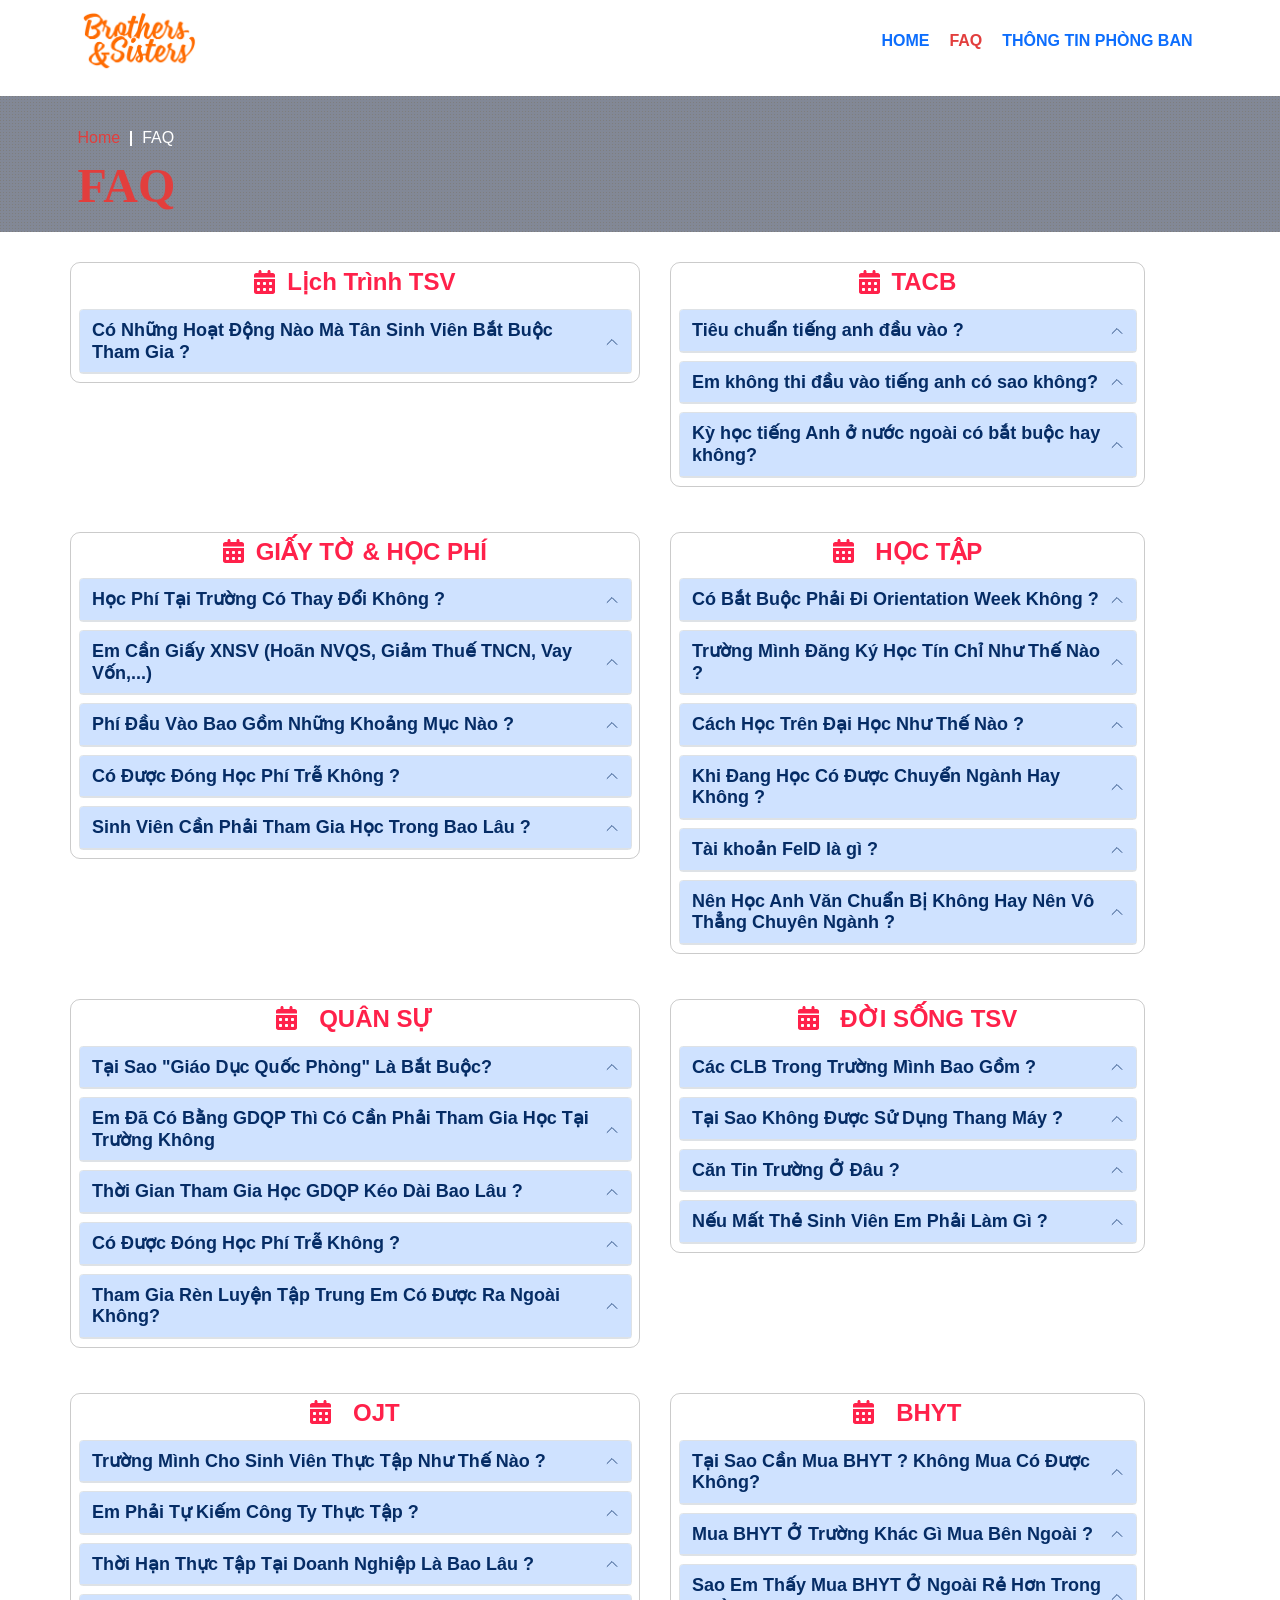
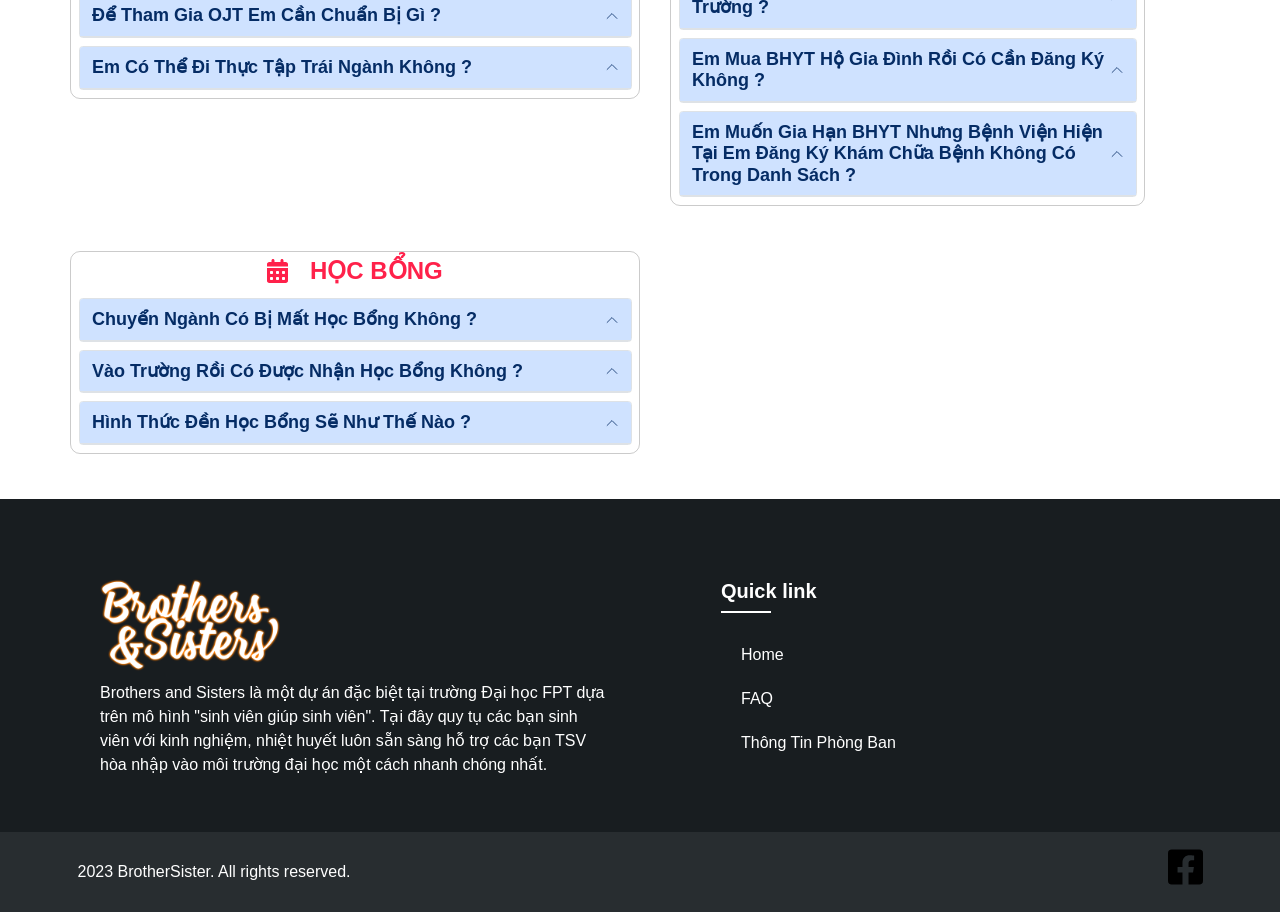
==== commit 54c85cce: "Update faq.html" ====
--- a/faq.html
+++ b/faq.html
@@ -280,7 +280,7 @@
                                     <div class="inner">
                                         <p>
                                           <strong>1. Offline:</strong> bạn có thể thực hiện thủ
-                                          tục trực tiếp tại Dịch vụ sinh viên (P.202)
+                                          tục trực tiếp tại Dịch vụ sinh viên (P.106)
                                         </p>
                                         <p>
                                           <strong>2. Online:</strong> vào FAP &gt; Phân mục Thủ tục
@@ -291,7 +291,7 @@
                                         <p>
                                           Thời gian nhận đơn có chữ ký và đóng dấu sẽ sau 2-3 ngày
                                           làm việc. TSV cần chú ý thời gian để đến Dịch vụ sinh
-                                          viên (P.202) nhận bản cứng. Phí thực hiện: 20.000đ/đơn.
+                                          viên (P.106) nhận bản cứng. Phí thực hiện: 20.000đ/đơn.
                                         </p>
                                       </div>
                                 </div>
@@ -465,7 +465,7 @@
                                         </p>
                                         <p>
                                           - Thủ tục thực hiện có thể online trên FAP hoặc offline
-                                          tại Dịch vụ sinh viên (P.202).
+                                          tại Dịch vụ sinh viên (P.106).
                                         </p>
                                       </div>
                                 </div>
@@ -477,23 +477,23 @@
                             <div class="accordion-item">
                               <h2 class="accordion-header">
                                 <button class="accordion-button" type="button" data-bs-toggle="collapse" data-bs-target="#ht5" >
-                                    Làm Sao Để Đăng Nhập Mail FPT ?
+                                    Tài khoản FeID là gì ?
                                 </button>
                               </h2>
                               <div id="ht5" class="accordion-collapse collapse" data-bs-parent="#accordionExample">
                                 <div class="accordion-body">
                                     <div class="inner">
                                         <p>
-                                          - Khi vào trường TSV sẽ được cấp địa chỉ mail và mật
-                                          khẩu mặc định.
-                                        </p>
-                                        <p>
-                                          - Sinh viên cần đăng nhập lần đầu vào theo hướng dẫn
-                                          được thông báo và đổi lại mật khẩu.
-                                        </p>
-                                        <p>
-                                          - Sau thời gian được phép đăng nhập, cần báo cho BroSis
-                                          để nhờ IT hỗ trợ.
+                                          - Khi vào trường TSV sẽ cung cấp mail cá nhân cho phòng
+                                          đào tạo để được cấp tài khoản FeId
+                                        </p>
+                                        <p>
+                                          - Sinh viên sẽ dùng để đăng nhập vào trang fap.fpt.edu.vn
+                                          để cập nhật thời khoá biểu, điểm thi, tin tức từ trường
+                                        </p>
+                                        <p>
+                                          - Mọi vấn đề liên hệ đến BroSis của mình đê được hướng dẫn
+                                          hổ trợ.
                                         </p>
                                       </div>
                                 </div>
@@ -590,7 +590,7 @@
                                         </p>
                                         <p>
                                           - Để được miễn học phần lý thuyết SV cần nộp bảng cứng
-                                          của chứng chỉ GDQP tại Dịch vụ sinh viên (P.202).
+                                          của chứng chỉ GDQP tại Dịch vụ sinh viên (P.106).
                                         </p>
                                       </div>
                                 </div>
@@ -690,7 +690,8 @@
                                 <div class="accordion-body">
                                     <div class="inner">
                                         <p>
-                                          Thông tin sẽ cập nhật sau
+                                          Rất nhiều CLB hấp dẫn, về nhiều lĩnh vực, một số CLB tiêu biểu như:
+                                          FMC, FVC, FSC, FIT,...
                                         </p>
                                       </div>
                                 </div>
@@ -722,25 +723,25 @@
                             <div class="accordion-item">
                               <h2 class="accordion-header">
                                 <button class="accordion-button" type="button" data-bs-toggle="collapse" data-bs-target="#hdtsv3" >
-                                    Căn-Tin Trường Ở Đâu ?
+                                    Căn Tin Trường Ở Đâu ?
                                 </button>
                               </h2>
                               <div id="hdtsv3" class="accordion-collapse collapse" data-bs-parent="#accordionExample">
                                 <div class="accordion-body">
                                     <div class="inner">
                                         <p>
-                                          Tại trường hiện tại có các cơ sở phục vụ đồ ăn và nước
-                                          uống:
-                                        </p>
-                                        <p>- 7-Eleven (Tầng trệt khu vực sân bóng).</p>
-                                        <p>- Passio (Cửa ra vào xe máy).</p>
-                                        <p>- Laha coffee (Tầng 2 lối lên ngay P.044).</p>
-                                      </div>
-                                </div>
-                              </div>
-                            </div>
-                        </div>
-                        <!-- item4 -->
+                                          Từ cửa chính Toà BETA đại học FPT Quy Nhơn, nhìn sang phải là
+                                          toà căn tin của trường
+                                        </p>
+                                        <p>- Tầng 1: Căn tin phục vụ các loại đồ ăn sáng trưa tối cho Sinh Viên.</p>
+                                        <p>- Tầng 2: Khu vực căn tin dành cho FSchool.</p>
+                                        <p>- Cạnh Tầng trêt: Cửa hàng tiện lợi thu nhỏ trong trường cho HS-SV KTX.</p>
+                                      </div>
+                                </div>
+                              </div>
+                            </div>
+                        </div>
+                        <!-- 
                         <div class="accordion" id="accordionExample">
                             <div class="accordion-item">
                               <h2 class="accordion-header">
@@ -775,7 +776,7 @@
                                 </div>
                               </div>
                             </div>
-                        </div>
+                        </div>-->
                         <!-- item5 -->
                         <div class="accordion" id="accordionExample">
                             <div class="accordion-item">
@@ -788,7 +789,7 @@
                                 <div class="accordion-body">
                                     <div class="inner">
                                         <p>
-                                          - Em cần liên hệ với phòng Dịch vụ sinh viên (P.202) để
+                                          - Em cần liên hệ với phòng Dịch vụ sinh viên (P.106) để
                                           thực hiện thủ tục làm lại thẻ SV theo sự hướng dẫn của
                                           các anh/chị cán bộ.
                                         </p>
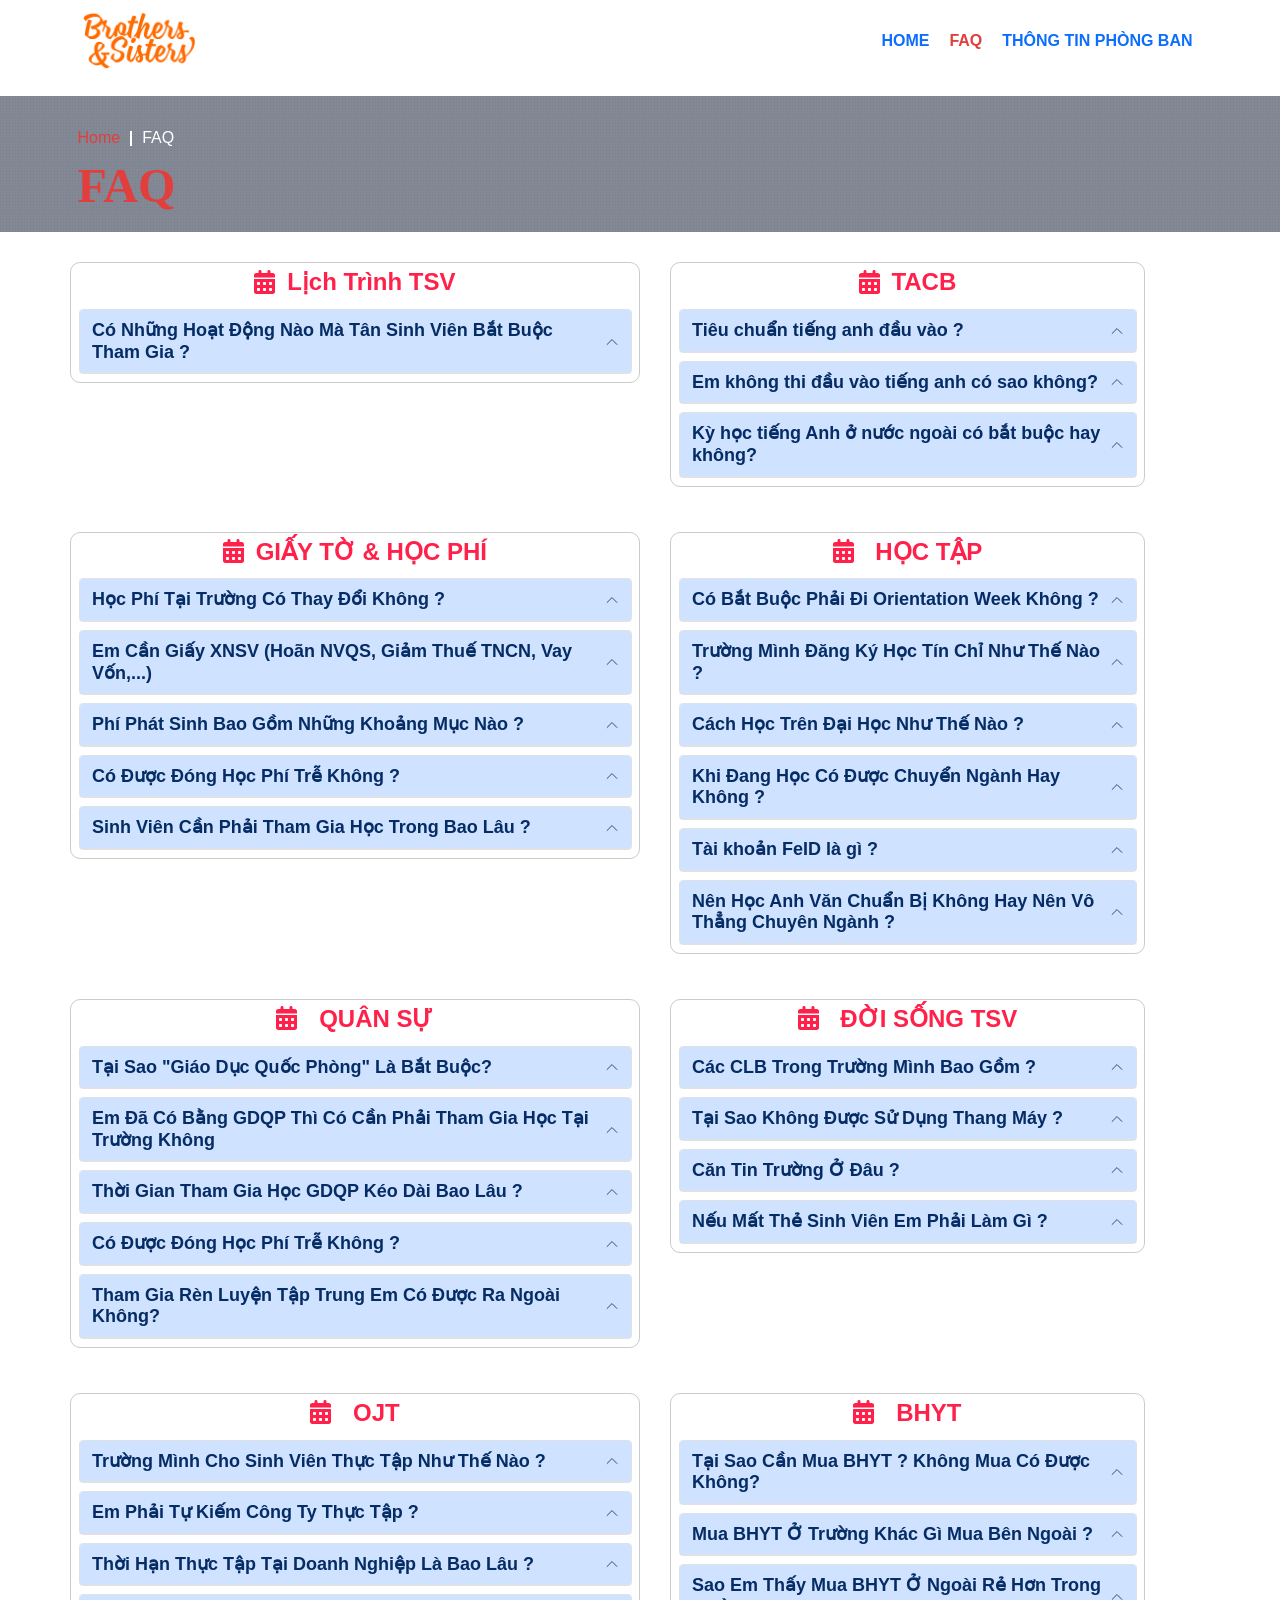
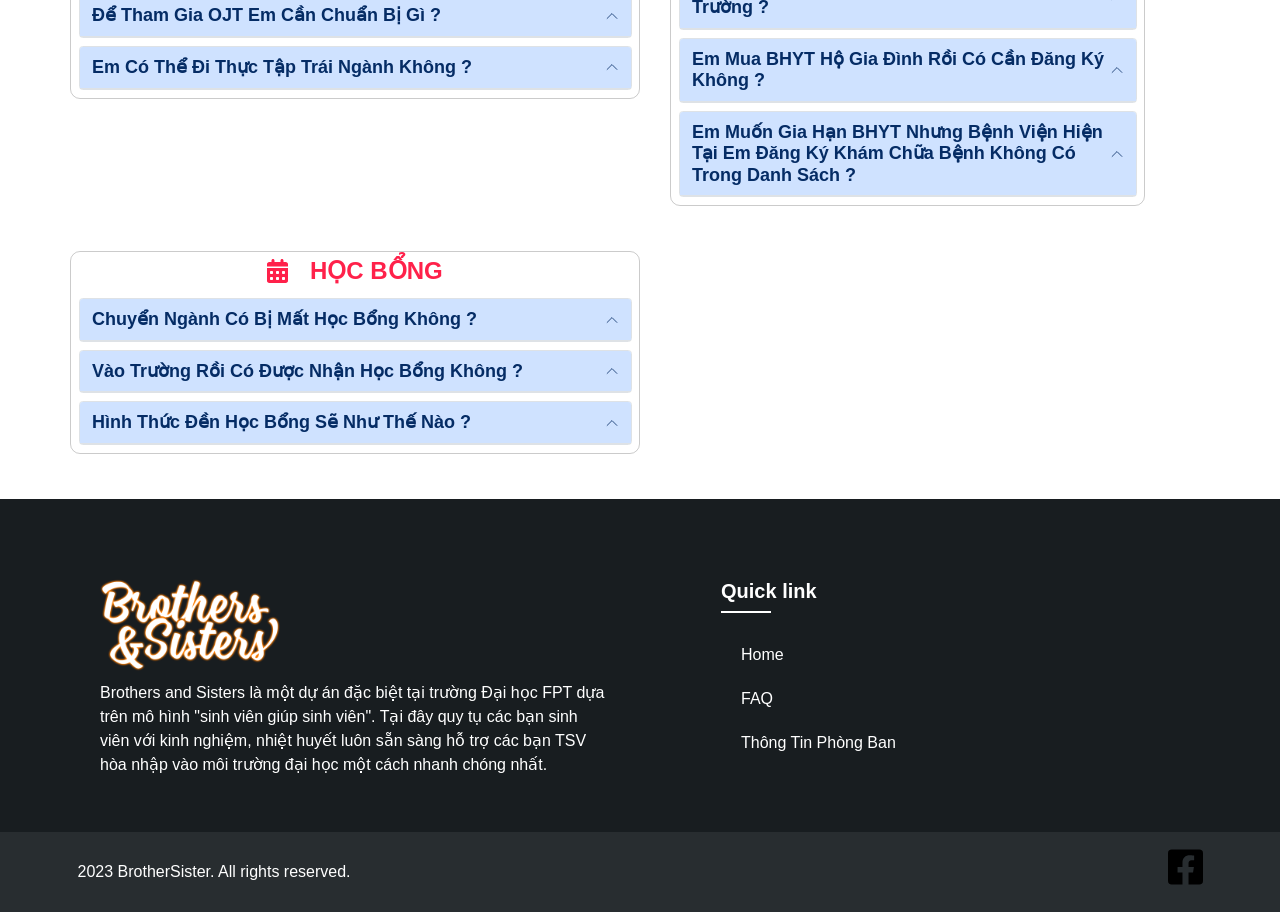
==== commit 779b8c60: "Update faq.html" ====
--- a/faq.html
+++ b/faq.html
@@ -303,13 +303,13 @@
                             <div class="accordion-item">
                               <h2 class="accordion-header">
                                 <button class="accordion-button" type="button" data-bs-toggle="collapse" data-bs-target="#gthp3" >
-                                    Phí Đầu Vào Bao Gồm Những Khoảng Mục Nào ?
+                                    Phí Phát Sinh Bao Gồm Những Khoảng Mục Nào ?
                                 </button>
                               </h2>
                               <div id="gthp3" class="accordion-collapse collapse" data-bs-parent="#accordionExample">
                                 <div class="accordion-body">
                                     <div class="inner">
-                                        <p>Thông tin sẽ cập nhật sau.</p>
+                                        <p>Ngoài tiền học phí mỗi kì thì sinh viên FPT không cần đóng bất kì chi phí phát sinh nào.</p>
                                       </div>
                                 </div>
                               </div>
